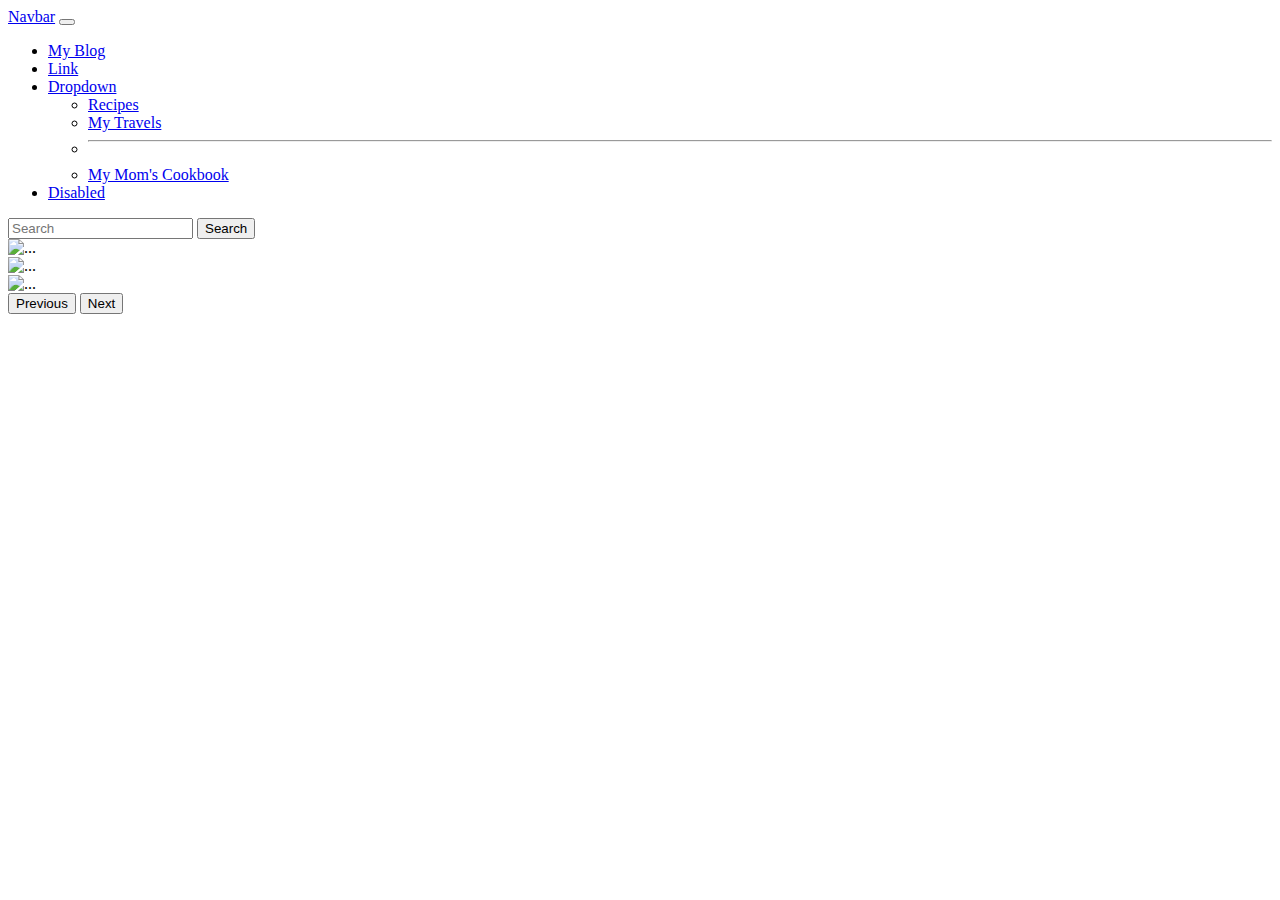
==== index.html @ 7b9274c8 "From Mike Anderson" ====
<!DOCTYPE html>
<html lang="en">
<head>
    <link href="https://cdn.jsdelivr.net/npm/bootstrap@5.0.2/dist/css/bootstrap.min.css" rel="stylesheet" integrity="sha384-EVSTQN3/azprG1Anm3QDgpJLIm9Nao0Yz1ztcQTwFspd3yD65VohhpuuCOmLASjC" crossorigin="anonymous">
    <title>Document</title>
</head>
<body>
    <nav class="navbar navbar-expand-lg navbar-light bg-light">
        <div class="container-fluid">
          <a class="navbar-brand" href="#">Navbar</a>
          <button class="navbar-toggler" type="button" data-bs-toggle="collapse" data-bs-target="#navbarSupportedContent" aria-controls="navbarSupportedContent" aria-expanded="false" aria-label="Toggle navigation">
            <span class="navbar-toggler-icon"></span>
          </button>
          <div class="collapse navbar-collapse" id="navbarSupportedContent">
            <ul class="navbar-nav me-auto mb-2 mb-lg-0">
              <li class="nav-item">
                <a class="nav-link active" aria-current="page" href="#">My Blog</a>
              </li>
              <li class="nav-item">
                <a class="nav-link" href="#">Link</a>
              </li>
              <li class="nav-item dropdown">
                <a class="nav-link dropdown-toggle" href="#" id="navbarDropdown" role="button" data-bs-toggle="dropdown" aria-expanded="false">
                  Dropdown
                </a>
                <ul class="dropdown-menu" aria-labelledby="navbarDropdown">
                  <li><a class="dropdown-item" href="#">Recipes</a></li>
                  <li><a class="dropdown-item" href="#">My Travels</a></li>
                  <li><hr class="dropdown-divider"></li>
                  <li><a class="dropdown-item" href="#">My Mom's Cookbook</a></li>
                </ul>
              </li>
              <li class="nav-item">
                <a class="nav-link disabled" href="#" tabindex="-1" aria-disabled="true">Disabled</a>
              </li>
            </ul>
            <form class="d-flex">
              <input class="form-control me-2" type="search" placeholder="Search" aria-label="Search">
              <button class="btn btn-outline-success" type="submit">Search</button>
            </form>
          </div>
        </div>
      </nav>

      <div id="carouselExampleControls" class="carousel slide" data-bs-ride="carousel">
        <div class="carousel-inner">
          <div class="carousel-item active">
            <img src="https://images.pexels.com/photos/326279/pexels-photo-326279.jpeg?cs=srgb&dl=pexels-pixabay-326279.jpg&fm=jpg" class="d-block w-100" alt="...">
          </div>
          <div class="carousel-item">
            <img src="https://images.pexels.com/photos/1095550/pexels-photo-1095550.jpeg?cs=srgb&dl=pexels-daria-shevtsova-1095550.jpg&fm=jpg" class="d-block w-100" alt="...">
          </div>
          <div class="carousel-item">
            <img src="https://images.pexels.com/photos/1279330/pexels-photo-1279330.jpeg?cs=srgb&dl=pexels-lisa-1279330.jpg&fm=jpg" class="d-block w-100" alt="...">
          </div>
        </div>
        <button class="carousel-control-prev" type="button" data-bs-target="#carouselExampleControls" data-bs-slide="prev">
          <span class="carousel-control-prev-icon" aria-hidden="true"></span>
          <span class="visually-hidden">Previous</span>
        </button>
        <button class="carousel-control-next" type="button" data-bs-target="#carouselExampleControls" data-bs-slide="next">
          <span class="carousel-control-next-icon" aria-hidden="true"></span>
          <span class="visually-hidden">Next</span>
        </button>
      </div>

    <script src="https://cdn.jsdelivr.net/npm/@popperjs/core@2.9.2/dist/umd/popper.min.js" integrity="sha384-IQsoLXl5PILFhosVNubq5LC7Qb9DXgDA9i+tQ8Zj3iwWAwPtgFTxbJ8NT4GN1R8p" crossorigin="anonymous"></script>
    <script src="https://cdn.jsdelivr.net/npm/bootstrap@5.0.2/dist/js/bootstrap.min.js" integrity="sha384-cVKIPhGWiC2Al4u+LWgxfKTRIcfu0JTxR+EQDz/bgldoEyl4H0zUF0QKbrJ0EcQF" crossorigin="anonymous"></script>
</body>
</html>
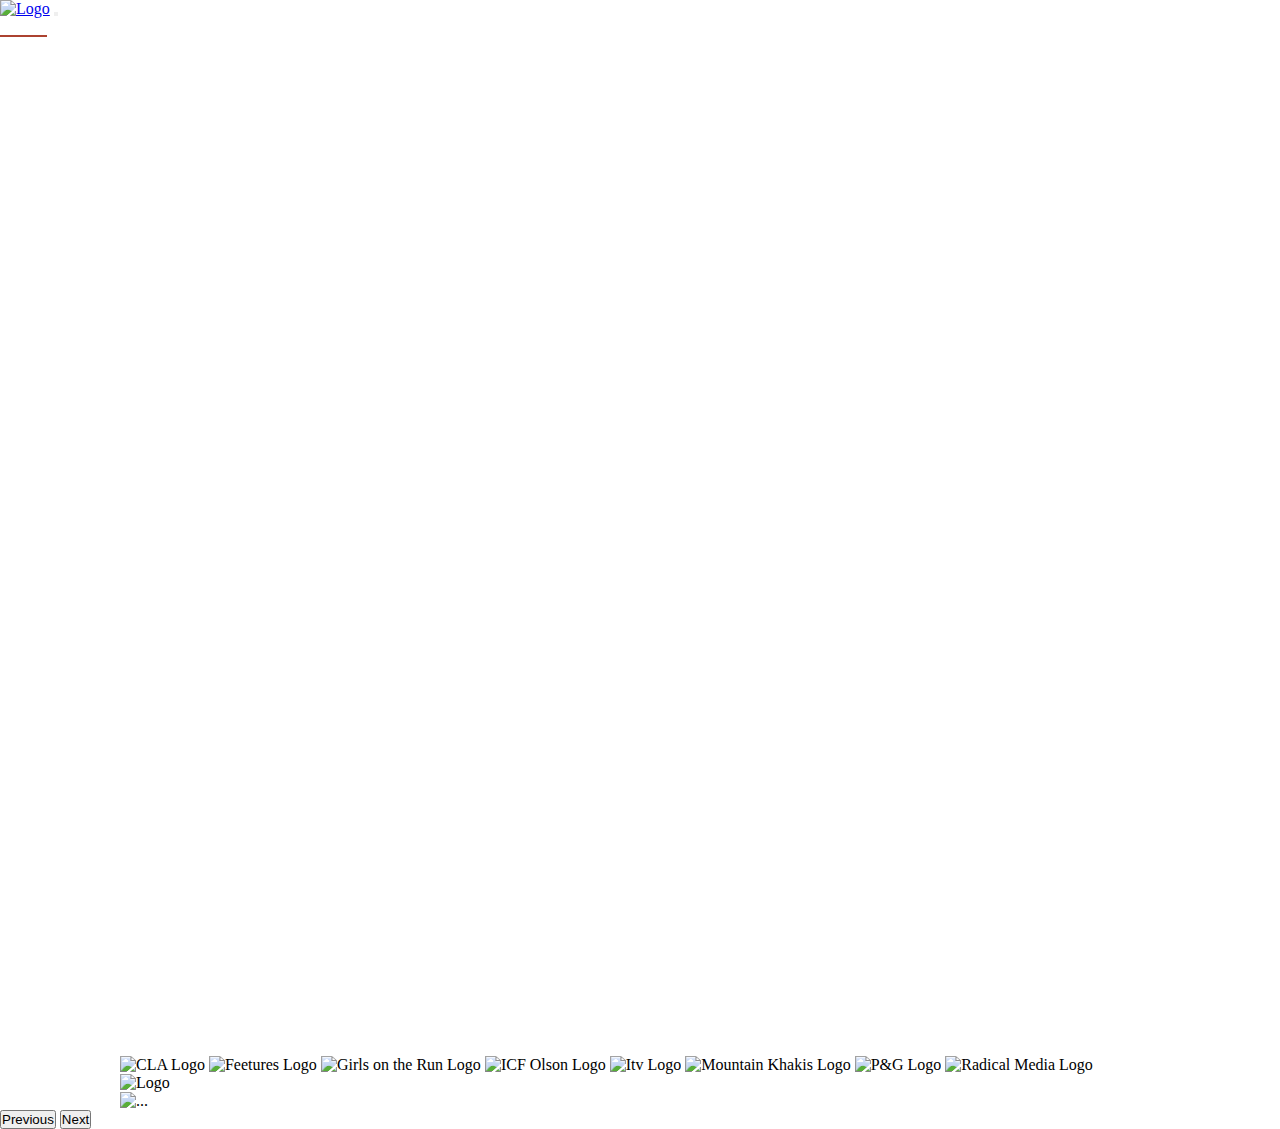
==== commit 11b5a44a: "First checkin with carousel" ====
--- a/index.html
+++ b/index.html
@@ -1,70 +1,104 @@
 <!DOCTYPE html>
 <html lang="en">
 <head>
-    <link href="https://cdn.jsdelivr.net/npm/bootstrap@5.0.2/dist/css/bootstrap.min.css" rel="stylesheet" integrity="sha384-EVSTQN3/azprG1Anm3QDgpJLIm9Nao0Yz1ztcQTwFspd3yD65VohhpuuCOmLASjC" crossorigin="anonymous">
+    <meta charset="UTF-8">
+    <meta http-equiv="X-UA-Compatible" content="IE=edge">
+    <meta name="viewport" content="width=device-width, initial-scale=1.0">
     <title>Document</title>
+    <link rel="stylesheet" href="style.css">
+    <link href="https://cdn.jsdelivr.net/npm/bootstrap@5.2.0/dist/css/bootstrap.min.css" rel="stylesheet" integrity="sha384-gH2yIJqKdNHPEq0n4Mqa/HGKIhSkIHeL5AyhkYV8i59U5AR6csBvApHHNl/vI1Bx" crossorigin="anonymous">
+    <link rel="preconnect" href="https://fonts.googleapis.com">
+    <link rel="preconnect" href="https://fonts.gstatic.com" crossorigin>
+    <link href="https://fonts.googleapis.com/css2?family=EB+Garamond&family=PT+Serif:wght@400;700&display=swap" rel="stylesheet">
 </head>
 <body>
-    <nav class="navbar navbar-expand-lg navbar-light bg-light">
-        <div class="container-fluid">
-          <a class="navbar-brand" href="#">Navbar</a>
-          <button class="navbar-toggler" type="button" data-bs-toggle="collapse" data-bs-target="#navbarSupportedContent" aria-controls="navbarSupportedContent" aria-expanded="false" aria-label="Toggle navigation">
-            <span class="navbar-toggler-icon"></span>
-          </button>
-          <div class="collapse navbar-collapse" id="navbarSupportedContent">
-            <ul class="navbar-nav me-auto mb-2 mb-lg-0">
-              <li class="nav-item">
-                <a class="nav-link active" aria-current="page" href="#">My Blog</a>
-              </li>
-              <li class="nav-item">
-                <a class="nav-link" href="#">Link</a>
-              </li>
-              <li class="nav-item dropdown">
-                <a class="nav-link dropdown-toggle" href="#" id="navbarDropdown" role="button" data-bs-toggle="dropdown" aria-expanded="false">
-                  Dropdown
-                </a>
-                <ul class="dropdown-menu" aria-labelledby="navbarDropdown">
-                  <li><a class="dropdown-item" href="#">Recipes</a></li>
-                  <li><a class="dropdown-item" href="#">My Travels</a></li>
-                  <li><hr class="dropdown-divider"></li>
-                  <li><a class="dropdown-item" href="#">My Mom's Cookbook</a></li>
+    <header>
+        <nav class="navbar navbar-expand-lg">
+            <div class="container-fluid container">
+              <a class="navbar-brand justify-content-start" href="#"><img src="https://sp-ao.shortpixel.ai/client/q_lossy,ret_img,w_300,h_100/https://tinyhorse.com/wp-content/uploads/2019/04/Tiny-Horse-logo-White-300x138.png" alt="Logo"></a>
+              <button class="navbar-toggler" type="button" data-bs-toggle="collapse" data-bs-target="#navbarNav" aria-controls="navbarNav" aria-expanded="false" aria-label="Toggle navigation">
+                <span class="navbar-toggler-icon"></span>
+              </button>
+              <div class="collapse navbar-collapse justify-content-end" id="navbarNav">
+                <ul class="navbar-nav">
+                  <li class="nav-item">
+                    <a class="nav-link active" aria-current="page" href="#">HOME</a>
+                  </li>
+                  <li class="nav-item">
+                    <a class="nav-link" href="#">WORK</a>
+                  </li>
+                  <li class="nav-item">
+                    <a class="nav-link" href="#">ABOUT</a>
+                  </li>
+                  <li class="nav-item">
+                    <a class="nav-link" href="#">CAREERS</a>
+                  </li>
+                  <li class="nav-item">
+                    <a class="nav-link" href="#">INTERNS</a>
+                  </li>
+                  <li class="nav-item">
+                    <a class="nav-link" href="#">CONTACT</a>
+                  </li>
                 </ul>
-              </li>
-              <li class="nav-item">
-                <a class="nav-link disabled" href="#" tabindex="-1" aria-disabled="true">Disabled</a>
-              </li>
-            </ul>
-            <form class="d-flex">
-              <input class="form-control me-2" type="search" placeholder="Search" aria-label="Search">
-              <button class="btn btn-outline-success" type="submit">Search</button>
-            </form>
+              </div>
+            </div>
+          </nav>
+    </header>
+    <main>
+        <section class="banner container-fluid">
+          <div class="container">
+            <div class="row">
           </div>
-        </div>
-      </nav>
+            <div class="p-5 col-sm-8">
+                <h1>Rooted in the intersection of brand and entertainment, we build audiences and move people by creating for what’s next.</h1>
+            </div>
+          </div>
+        </section>
 
-      <div id="carouselExampleControls" class="carousel slide" data-bs-ride="carousel">
-        <div class="carousel-inner">
-          <div class="carousel-item active">
-            <img src="https://images.pexels.com/photos/326279/pexels-photo-326279.jpeg?cs=srgb&dl=pexels-pixabay-326279.jpg&fm=jpg" class="d-block w-100" alt="...">
+        <section class="carousel-logos container-fluid">
+          <div class="container">
+            <div id="carouselExampleControls" class="carousel slide" data-bs-ride="carousel">
+              <div class="carousel-inner">
+                <div class="carousel-item active d-flex flex-row" data-bs-interval="1000000000">
+                  <img src="https://sp-ao.shortpixel.ai/client/to_avif,q_lossy,ret_img/https://tinyhorse.com/wp-content/uploads/2020/04/tiny-horse-cla.png" class="d-block" alt="CLA Logo">
+                  <img src="https://tinyhorse.com/wp-content/uploads/2020/04/tiny-horse-feetures.png" class="d-block" alt="Feetures Logo">
+                  <img src="https://tinyhorse.com/wp-content/uploads/2019/08/tiny-horse-GOTR-1.png" class="d-block" alt="Girls on the Run Logo">
+                  <img src="https://tinyhorse.com/wp-content/uploads/2019/05/tiny-horse-ICFOlson-v2.png" class="d-block" alt="ICF Olson Logo">
+                  <img src="https://tinyhorse.com/wp-content/uploads/2019/05/tiny-horse-ITV-v2.png" class="d-block" alt="Itv Logo">
+                  <img src="https://tinyhorse.com/wp-content/uploads/2019/04/tiny-horse-MountainKhakis.png" class="d-block" alt="Mountain Khakis Logo">
+                  <img src="https://tinyhorse.com/wp-content/uploads/2019/05/tiny-horse-ProcterGamble-v2.png" class="d-block" alt="P&G Logo">
+                  <img src="https://tinyhorse.com/wp-content/uploads/2019/04/tiny-horse-RadicalMedia.png" class="d-block" alt="Radical Media Logo">
+                </div>
+                <div class="carousel-item">
+                  <img src="https://tinyhorse.com/wp-content/uploads/2020/04/tiny-horse-feetures.png" class="d-block" alt="Logo">
+                </div>
+                <div class="carousel-item">
+                  <img src="..." class="d-block w-100" alt="...">
+                </div>
+              </div>
+              <button class="carousel-control-prev" type="button" data-bs-target="#carouselExampleControls" data-bs-slide="prev">
+                <span class="carousel-control-prev-icon" aria-hidden="true"></span>
+                <span class="visually-hidden">Previous</span>
+              </button>
+              <button class="carousel-control-next" type="button" data-bs-target="#carouselExampleControls" data-bs-slide="next">
+                <span class="carousel-control-next-icon" aria-hidden="true"></span>
+                <span class="visually-hidden">Next</span>
+              </button>
+            </div>
           </div>
-          <div class="carousel-item">
-            <img src="https://images.pexels.com/photos/1095550/pexels-photo-1095550.jpeg?cs=srgb&dl=pexels-daria-shevtsova-1095550.jpg&fm=jpg" class="d-block w-100" alt="...">
-          </div>
-          <div class="carousel-item">
-            <img src="https://images.pexels.com/photos/1279330/pexels-photo-1279330.jpeg?cs=srgb&dl=pexels-lisa-1279330.jpg&fm=jpg" class="d-block w-100" alt="...">
-          </div>
-        </div>
-        <button class="carousel-control-prev" type="button" data-bs-target="#carouselExampleControls" data-bs-slide="prev">
-          <span class="carousel-control-prev-icon" aria-hidden="true"></span>
-          <span class="visually-hidden">Previous</span>
-        </button>
-        <button class="carousel-control-next" type="button" data-bs-target="#carouselExampleControls" data-bs-slide="next">
-          <span class="carousel-control-next-icon" aria-hidden="true"></span>
-          <span class="visually-hidden">Next</span>
-        </button>
-      </div>
+        </section>
 
-    <script src="https://cdn.jsdelivr.net/npm/@popperjs/core@2.9.2/dist/umd/popper.min.js" integrity="sha384-IQsoLXl5PILFhosVNubq5LC7Qb9DXgDA9i+tQ8Zj3iwWAwPtgFTxbJ8NT4GN1R8p" crossorigin="anonymous"></script>
-    <script src="https://cdn.jsdelivr.net/npm/bootstrap@5.0.2/dist/js/bootstrap.min.js" integrity="sha384-cVKIPhGWiC2Al4u+LWgxfKTRIcfu0JTxR+EQDz/bgldoEyl4H0zUF0QKbrJ0EcQF" crossorigin="anonymous"></script>
-</body>
+    </main>
+
+
+
+    <script src="https://cdn.jsdelivr.net/npm/@popperjs/core@2.11.5/dist/umd/popper.min.js" integrity="sha384-Xe+8cL9oJa6tN/veChSP7q+mnSPaj5Bcu9mPX5F5xIGE0DVittaqT5lorf0EI7Vk" crossorigin="anonymous"></script>
+    <script src="https://cdn.jsdelivr.net/npm/bootstrap@5.2.0/dist/js/bootstrap.min.js" integrity="sha384-ODmDIVzN+pFdexxHEHFBQH3/9/vQ9uori45z4JjnFsRydbmQbmL5t1tQ0culUzyK" crossorigin="anonymous"></script>
+    <script>
+      var myCarousel = document.querySelector('#myCarousel')
+      var carousel = new bootstrap.Carousel(myCarousel, {
+        pause: true
+      })
+    </script>
+  </body>
 </html>--- a/style.css
+++ b/style.css
@@ -0,0 +1,74 @@
+* {
+    margin: 0;
+    padding: 0;
+}
+
+
+/* Start Navbar Banner */
+
+nav .navbar {
+    background: 0 0;
+    opacity: 0 !important;
+    display: fixed;
+    font-family: Helvetica, Arial, sans-serif;
+}
+
+.navbar-brand img {
+    height: 80px;
+    width: auto;
+}
+
+.navbar ul li a {
+    color: #ffffff;
+}
+
+.navbar ul li a.active,
+.navbar ul li a:hover {
+    border-bottom: 2px solid #ac4230;
+    color: #ffffff !important;
+}
+
+/* End Navbar Banner */
+
+
+
+/* Start Banner */
+
+.banner {
+    background-image: url(https://tinyhorse.com/wp-content/uploads/2019/04/tiny-horse-marketing-agency-header.jpg);
+    background-repeat: no-repeat;
+    background-size: cover;
+    background-position: center;
+    overflow: hidden;
+    min-height: 970px;
+    margin-top: -120px;
+    padding-top: 80px;
+    
+}
+
+main .banner h1 {
+    color: #ffffff;
+    font-family: 'EB Garamond', serif;
+    font-size: 60px;
+    line-height: 1.5 !important;
+    opacity: .85;
+    padding-top: 140px;
+}
+
+main .carousel-logos {
+    background-repeat: no-repeat;
+    background-image: url(https://sp-ao.shortpixel.ai/client/q_lossy,ret_img/https://tinyhorse.com/wp-content/uploads/2019/04/Tiny-Horse-Agency-Gradient.jpg);
+    background-attachment: scroll;
+    background-position: center center;
+}
+
+main .carousel-logos .carousel-inner {
+    padding-left: 120px;
+    padding-right: 120px;
+    align-items: center;
+}
+
+main .carousel-logos .carousel-inner img {
+    max-height: 150px;
+}
+
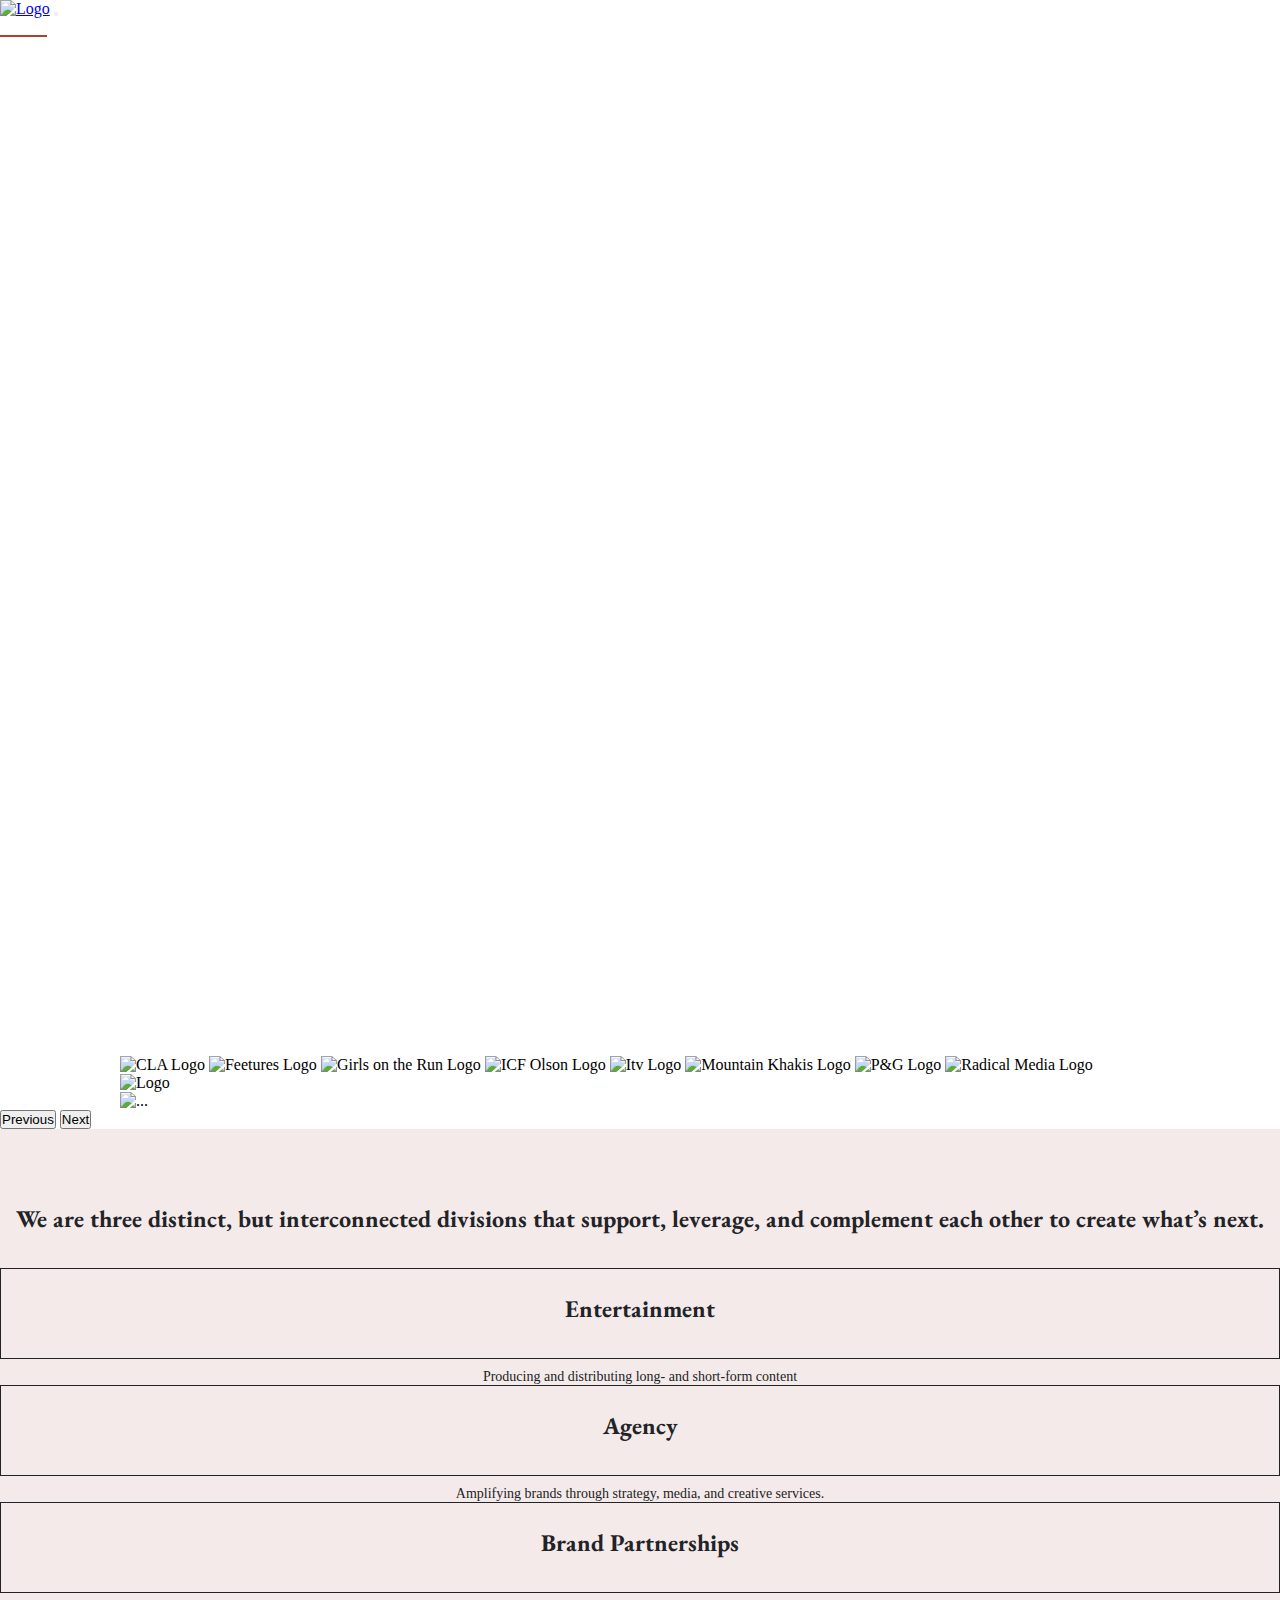
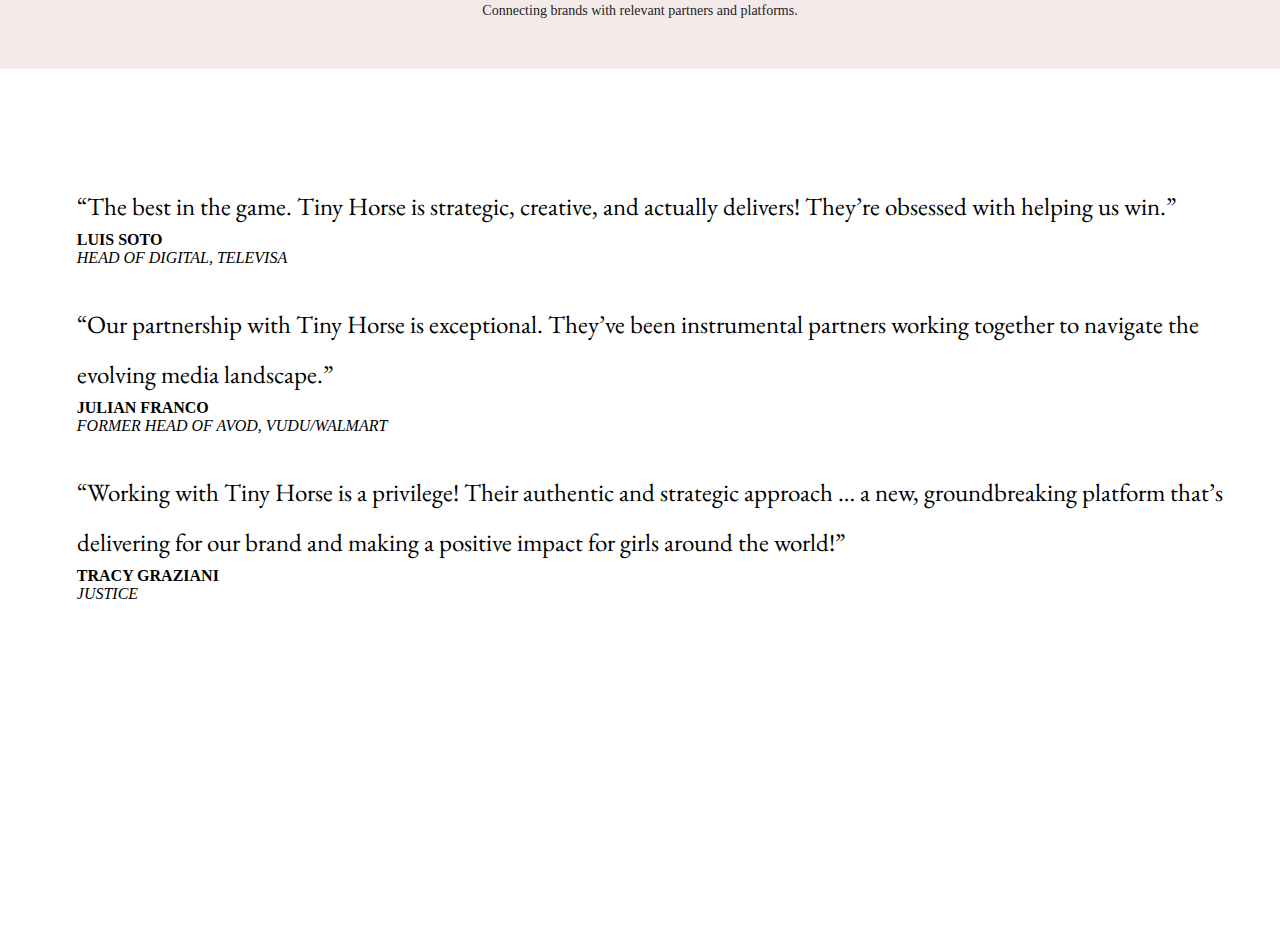
==== commit 92fedb18: "Everything besides footer" ====
--- a/index.html
+++ b/index.html
@@ -88,6 +88,87 @@
           </div>
         </section>
 
+
+        <section class="three-divisions container-fluid">
+          <div class="container">
+            <h2>We are three distinct, but interconnected divisions that support, leverage, and complement each other to create what’s next.</h2>
+            <div class="row">
+              <div class="col-sm-4">
+                <a href="https://tinyhorse.com/entertainment/" target="_blank">
+                  <div class="division-button">
+                    <h2>Entertainment</h2>
+                  </div>
+                </a>
+                <p>Producing and distributing long- and short-form content</p>
+              </div>
+  
+              <div class="col-sm-4">
+                <a href="https://tinyhorse.com/agency/" target="_blank">
+                  <div class="division-button">
+                    <h2>Agency</h2>
+                  </div>
+                </a>
+                <p>Amplifying brands through strategy, media, and creative services.</p>
+              </div>
+  
+              <div class="col-sm-4">
+                <a href="https://tinyhorse.com/brand-partnerships/" target="_blank">
+                  <div class="division-button">
+                    <h2>Brand Partnerships</h2>
+                  </div>
+                </a>
+                <p>Connecting brands with relevant partners and platforms.</p>
+              </div>
+            </div>
+          </div>
+        </section>
+
+        <section class="testimonials container">
+          <div class="row">
+            <div class="col-sm-4 quote-container">
+              <div class="quote">
+                <p><span>“The best in the game. Tiny Horse is strategic, creative, and actually delivers! They’re obsessed with helping us win.”</span></p>
+              </div>
+              <div class="source">
+                <p>
+                  <strong>LUIS SOTO</strong><br>
+                  <em>HEAD OF DIGITAL, TELEVISA</em>
+                </p>
+              </div>
+            </div>
+
+            <div class="col-sm-4 quote-container">
+              <div class="quote">
+                <p><span>“Our partnership with Tiny Horse is exceptional. They’ve been instrumental partners working together to navigate the evolving media landscape.”</span></p>
+              </div>
+              <div class="source">
+                <p>
+                  <strong>JULIAN FRANCO</strong><br>
+                  <em>FORMER HEAD OF AVOD, VUDU/WALMART</em>
+                </p>
+              </div>
+            </div>
+
+            <div class="col-sm-4 quote-container">
+              <div class="quote">
+                <p><span>“Working with Tiny Horse is a privilege! Their authentic and strategic approach … a new, groundbreaking platform that’s delivering for our brand and making a positive impact for girls around the world!”</span></p>
+              </div>
+              <div class="source">
+                <p>
+                  <strong>TRACY GRAZIANI</strong><br>
+                  <em>JUSTICE</em>
+                </p>
+              </div>
+            </div>
+        </section>
+
+        <section class="contact-us">
+          <div class="container">
+            <h4>CONTACT</h4>
+          <p>Let’s create together. <a href="https://tinyhorse.com/contact/" target="_blank">Contact us.</a></p>
+          </div>
+        </section>
+
     </main>
 
 
--- a/style.css
+++ b/style.css
@@ -72,3 +72,90 @@
     max-height: 150px;
 }
 
+/* Start 3 divisions */
+
+.three-divisions {
+    padding: 50px 0;
+    color: #212326;
+    text-align: center;
+    background-color: #f4eae9;
+}
+
+.three-divisions h2 {
+    padding: 24px 0;
+    margin: 0 0 10px;
+}
+
+.three-divisions h2 {
+    font-family: 'EB Garamond', serif;
+}
+
+.three-divisions .division-button {
+    color: #212326;
+    border: 1px solid #212326;
+    margin: 0 0 10px;
+}
+
+.three-divisions a {
+    text-decoration: none;
+}
+
+.three-divisions p {
+    font-size: 14px;
+}
+
+/* End 3 divisions */
+
+/* Start Testimonials */
+
+.testimonials {
+    padding: 6em 0;
+}
+
+.testimonials p span {
+    font-family: 'EB Garamond', serif;
+    line-height: 2;
+    font-size: 25px;
+    margin-bottom: 1em;
+}
+
+.testimonials .quote-container {
+    display: flex;
+    flex-direction: column;
+    justify-content: space-between;
+    padding: 1em 0;
+    padding-left: 6%;
+}
+
+/* End Testimonials */
+
+/*  Start Contact Us */
+
+.contact-us {
+    background-repeat: no-repeat;
+    background-image: url(https://sp-ao.shortpixel.ai/client/q_lossy,ret_img/https://tinyhorse.com/wp-content/uploads/2019/04/Tiny-Horse-Marketing-Agency-Contact.jpg);
+    background-attachment: scroll;
+    background-position: center center;
+}
+
+.contact-us .container {
+    padding: 50px 0;
+    color: #ffffff;
+}
+
+.contact-us .container h4 {
+    font-size: 14px;
+}
+
+.contact-us .container p {
+    margin: .85em 0;
+    font-family: 'EB Garamond', serif;
+    font-size: 40px;
+}
+
+.contact-us .container p a {
+    color: #ffffff;
+    text-decoration: none !important;
+}
+
+/*  End Contact Us */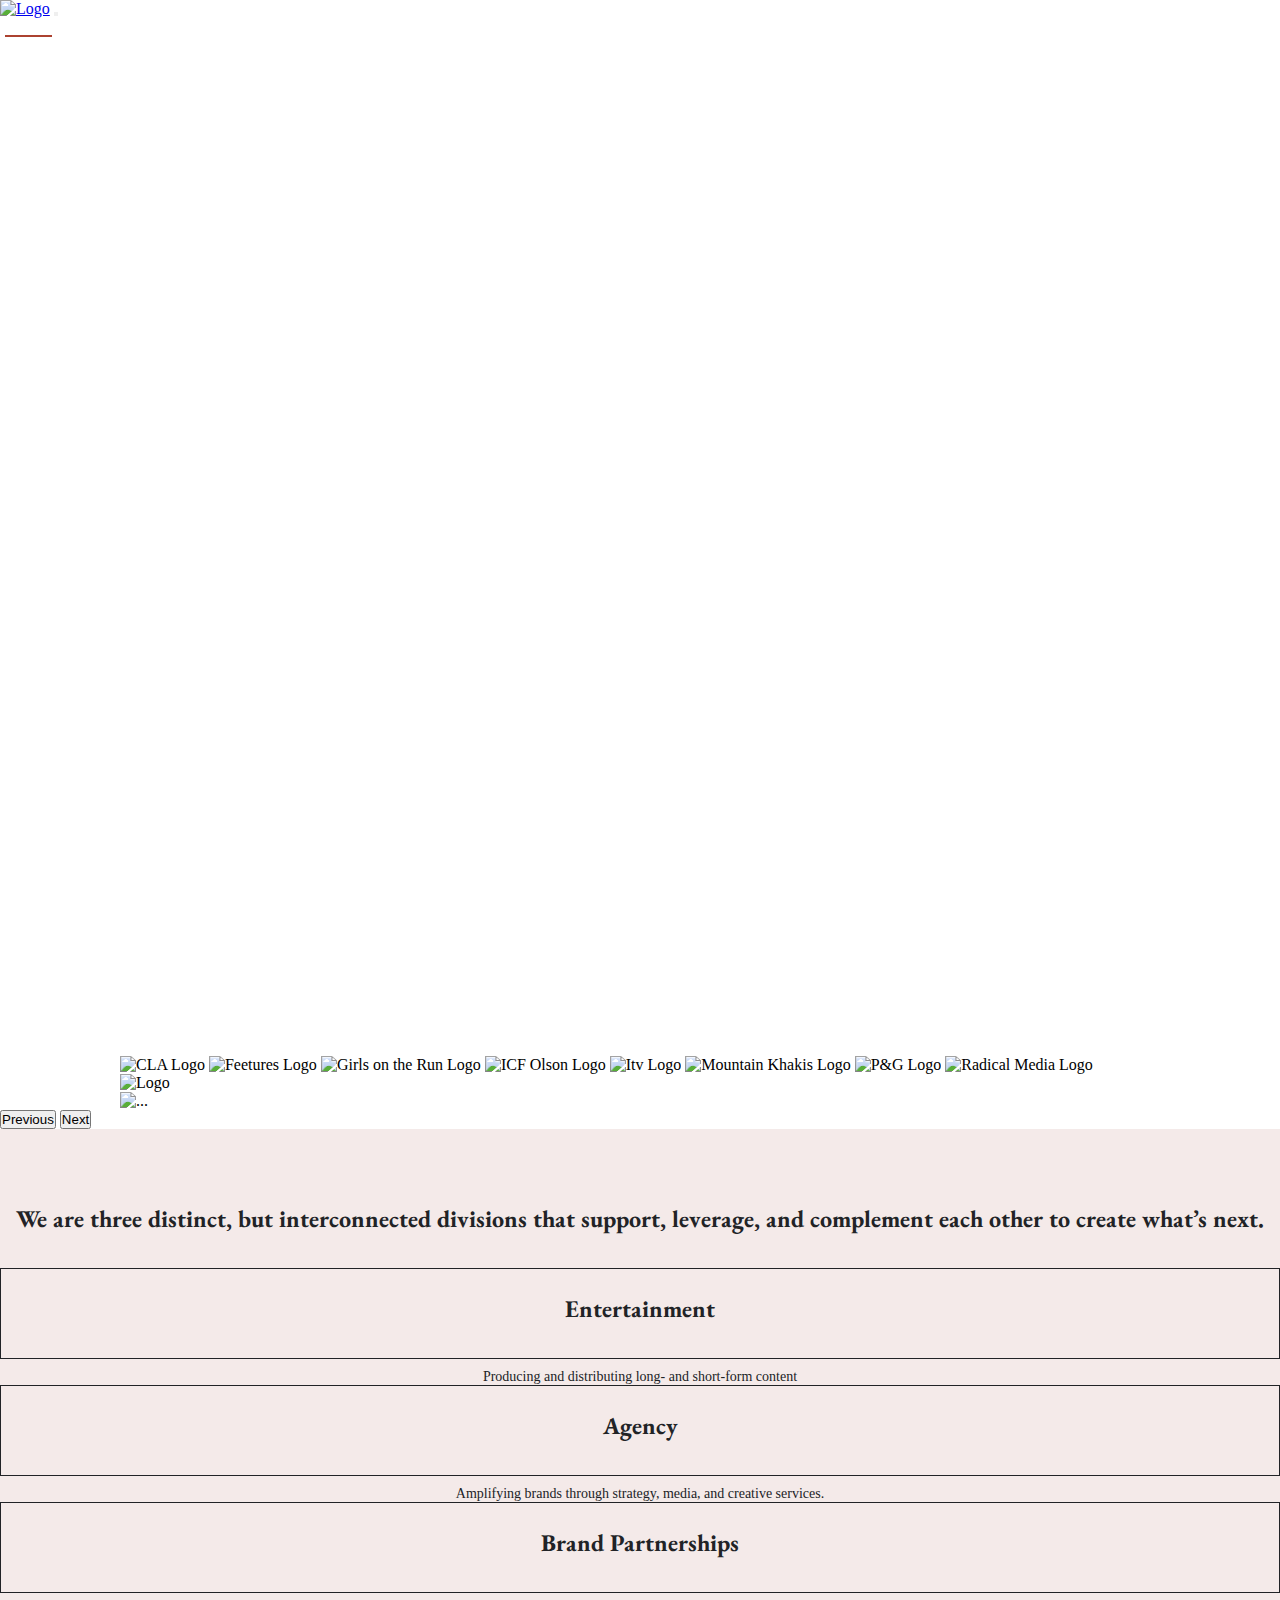
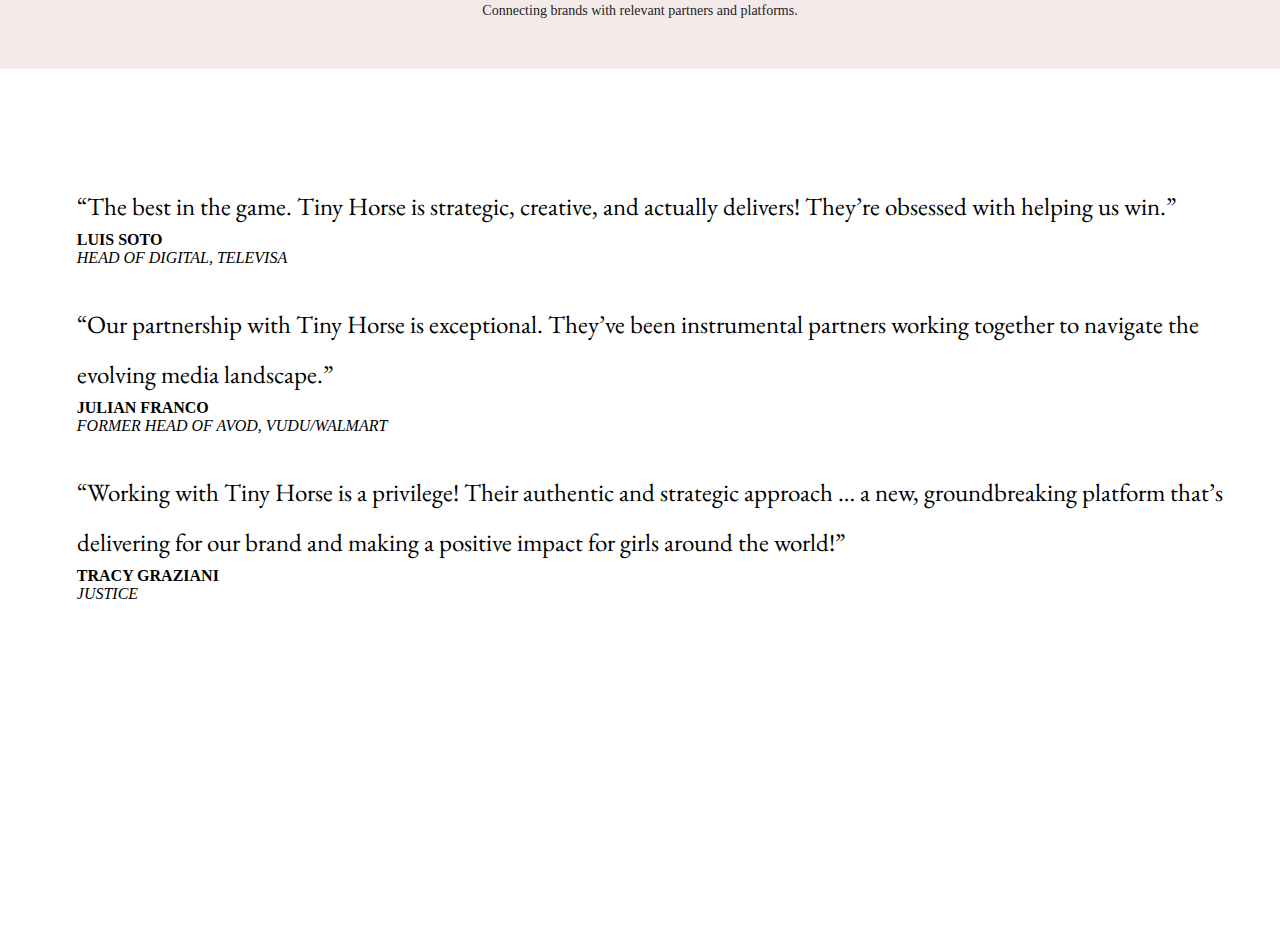
==== commit 584539a3: "Add files via upload" ====
--- a/index.html
+++ b/index.html
@@ -1,185 +1,215 @@
-<!DOCTYPE html>
-<html lang="en">
-<head>
-    <meta charset="UTF-8">
-    <meta http-equiv="X-UA-Compatible" content="IE=edge">
-    <meta name="viewport" content="width=device-width, initial-scale=1.0">
-    <title>Document</title>
-    <link rel="stylesheet" href="style.css">
-    <link href="https://cdn.jsdelivr.net/npm/bootstrap@5.2.0/dist/css/bootstrap.min.css" rel="stylesheet" integrity="sha384-gH2yIJqKdNHPEq0n4Mqa/HGKIhSkIHeL5AyhkYV8i59U5AR6csBvApHHNl/vI1Bx" crossorigin="anonymous">
-    <link rel="preconnect" href="https://fonts.googleapis.com">
-    <link rel="preconnect" href="https://fonts.gstatic.com" crossorigin>
-    <link href="https://fonts.googleapis.com/css2?family=EB+Garamond&family=PT+Serif:wght@400;700&display=swap" rel="stylesheet">
-</head>
-<body>
-    <header>
-        <nav class="navbar navbar-expand-lg">
-            <div class="container-fluid container">
-              <a class="navbar-brand justify-content-start" href="#"><img src="https://sp-ao.shortpixel.ai/client/q_lossy,ret_img,w_300,h_100/https://tinyhorse.com/wp-content/uploads/2019/04/Tiny-Horse-logo-White-300x138.png" alt="Logo"></a>
-              <button class="navbar-toggler" type="button" data-bs-toggle="collapse" data-bs-target="#navbarNav" aria-controls="navbarNav" aria-expanded="false" aria-label="Toggle navigation">
-                <span class="navbar-toggler-icon"></span>
-              </button>
-              <div class="collapse navbar-collapse justify-content-end" id="navbarNav">
-                <ul class="navbar-nav">
-                  <li class="nav-item">
-                    <a class="nav-link active" aria-current="page" href="#">HOME</a>
-                  </li>
-                  <li class="nav-item">
-                    <a class="nav-link" href="#">WORK</a>
-                  </li>
-                  <li class="nav-item">
-                    <a class="nav-link" href="#">ABOUT</a>
-                  </li>
-                  <li class="nav-item">
-                    <a class="nav-link" href="#">CAREERS</a>
-                  </li>
-                  <li class="nav-item">
-                    <a class="nav-link" href="#">INTERNS</a>
-                  </li>
-                  <li class="nav-item">
-                    <a class="nav-link" href="#">CONTACT</a>
-                  </li>
-                </ul>
-              </div>
-            </div>
-          </nav>
-    </header>
-    <main>
-        <section class="banner container-fluid">
-          <div class="container">
-            <div class="row">
-          </div>
-            <div class="p-5 col-sm-8">
-                <h1>Rooted in the intersection of brand and entertainment, we build audiences and move people by creating for what’s next.</h1>
-            </div>
-          </div>
-        </section>
-
-        <section class="carousel-logos container-fluid">
-          <div class="container">
-            <div id="carouselExampleControls" class="carousel slide" data-bs-ride="carousel">
-              <div class="carousel-inner">
-                <div class="carousel-item active d-flex flex-row" data-bs-interval="1000000000">
-                  <img src="https://sp-ao.shortpixel.ai/client/to_avif,q_lossy,ret_img/https://tinyhorse.com/wp-content/uploads/2020/04/tiny-horse-cla.png" class="d-block" alt="CLA Logo">
-                  <img src="https://tinyhorse.com/wp-content/uploads/2020/04/tiny-horse-feetures.png" class="d-block" alt="Feetures Logo">
-                  <img src="https://tinyhorse.com/wp-content/uploads/2019/08/tiny-horse-GOTR-1.png" class="d-block" alt="Girls on the Run Logo">
-                  <img src="https://tinyhorse.com/wp-content/uploads/2019/05/tiny-horse-ICFOlson-v2.png" class="d-block" alt="ICF Olson Logo">
-                  <img src="https://tinyhorse.com/wp-content/uploads/2019/05/tiny-horse-ITV-v2.png" class="d-block" alt="Itv Logo">
-                  <img src="https://tinyhorse.com/wp-content/uploads/2019/04/tiny-horse-MountainKhakis.png" class="d-block" alt="Mountain Khakis Logo">
-                  <img src="https://tinyhorse.com/wp-content/uploads/2019/05/tiny-horse-ProcterGamble-v2.png" class="d-block" alt="P&G Logo">
-                  <img src="https://tinyhorse.com/wp-content/uploads/2019/04/tiny-horse-RadicalMedia.png" class="d-block" alt="Radical Media Logo">
-                </div>
-                <div class="carousel-item">
-                  <img src="https://tinyhorse.com/wp-content/uploads/2020/04/tiny-horse-feetures.png" class="d-block" alt="Logo">
-                </div>
-                <div class="carousel-item">
-                  <img src="..." class="d-block w-100" alt="...">
-                </div>
-              </div>
-              <button class="carousel-control-prev" type="button" data-bs-target="#carouselExampleControls" data-bs-slide="prev">
-                <span class="carousel-control-prev-icon" aria-hidden="true"></span>
-                <span class="visually-hidden">Previous</span>
-              </button>
-              <button class="carousel-control-next" type="button" data-bs-target="#carouselExampleControls" data-bs-slide="next">
-                <span class="carousel-control-next-icon" aria-hidden="true"></span>
-                <span class="visually-hidden">Next</span>
-              </button>
-            </div>
-          </div>
-        </section>
-
-
-        <section class="three-divisions container-fluid">
-          <div class="container">
-            <h2>We are three distinct, but interconnected divisions that support, leverage, and complement each other to create what’s next.</h2>
-            <div class="row">
-              <div class="col-sm-4">
-                <a href="https://tinyhorse.com/entertainment/" target="_blank">
-                  <div class="division-button">
-                    <h2>Entertainment</h2>
-                  </div>
-                </a>
-                <p>Producing and distributing long- and short-form content</p>
-              </div>
-  
-              <div class="col-sm-4">
-                <a href="https://tinyhorse.com/agency/" target="_blank">
-                  <div class="division-button">
-                    <h2>Agency</h2>
-                  </div>
-                </a>
-                <p>Amplifying brands through strategy, media, and creative services.</p>
-              </div>
-  
-              <div class="col-sm-4">
-                <a href="https://tinyhorse.com/brand-partnerships/" target="_blank">
-                  <div class="division-button">
-                    <h2>Brand Partnerships</h2>
-                  </div>
-                </a>
-                <p>Connecting brands with relevant partners and platforms.</p>
-              </div>
-            </div>
-          </div>
-        </section>
-
-        <section class="testimonials container">
-          <div class="row">
-            <div class="col-sm-4 quote-container">
-              <div class="quote">
-                <p><span>“The best in the game. Tiny Horse is strategic, creative, and actually delivers! They’re obsessed with helping us win.”</span></p>
-              </div>
-              <div class="source">
-                <p>
-                  <strong>LUIS SOTO</strong><br>
-                  <em>HEAD OF DIGITAL, TELEVISA</em>
-                </p>
-              </div>
-            </div>
-
-            <div class="col-sm-4 quote-container">
-              <div class="quote">
-                <p><span>“Our partnership with Tiny Horse is exceptional. They’ve been instrumental partners working together to navigate the evolving media landscape.”</span></p>
-              </div>
-              <div class="source">
-                <p>
-                  <strong>JULIAN FRANCO</strong><br>
-                  <em>FORMER HEAD OF AVOD, VUDU/WALMART</em>
-                </p>
-              </div>
-            </div>
-
-            <div class="col-sm-4 quote-container">
-              <div class="quote">
-                <p><span>“Working with Tiny Horse is a privilege! Their authentic and strategic approach … a new, groundbreaking platform that’s delivering for our brand and making a positive impact for girls around the world!”</span></p>
-              </div>
-              <div class="source">
-                <p>
-                  <strong>TRACY GRAZIANI</strong><br>
-                  <em>JUSTICE</em>
-                </p>
-              </div>
-            </div>
-        </section>
-
-        <section class="contact-us">
-          <div class="container">
-            <h4>CONTACT</h4>
-          <p>Let’s create together. <a href="https://tinyhorse.com/contact/" target="_blank">Contact us.</a></p>
-          </div>
-        </section>
-
-    </main>
-
-
-
-    <script src="https://cdn.jsdelivr.net/npm/@popperjs/core@2.11.5/dist/umd/popper.min.js" integrity="sha384-Xe+8cL9oJa6tN/veChSP7q+mnSPaj5Bcu9mPX5F5xIGE0DVittaqT5lorf0EI7Vk" crossorigin="anonymous"></script>
-    <script src="https://cdn.jsdelivr.net/npm/bootstrap@5.2.0/dist/js/bootstrap.min.js" integrity="sha384-ODmDIVzN+pFdexxHEHFBQH3/9/vQ9uori45z4JjnFsRydbmQbmL5t1tQ0culUzyK" crossorigin="anonymous"></script>
-    <script>
-      var myCarousel = document.querySelector('#myCarousel')
-      var carousel = new bootstrap.Carousel(myCarousel, {
-        pause: true
-      })
-    </script>
-  </body>
+<!DOCTYPE html>
+<html lang="en">
+
+<head>
+  <meta charset="UTF-8">
+  <meta http-equiv="X-UA-Compatible" content="IE=edge">
+  <meta name="viewport" content="width=device-width, initial-scale=1.0">
+  <title>Home | Entertainment, Brand &amp; Agency Services | Tiny Horse</title>
+  <link rel="stylesheet" href="style.css">
+  <link href="https://cdn.jsdelivr.net/npm/bootstrap@5.2.0/dist/css/bootstrap.min.css" rel="stylesheet"
+    integrity="sha384-gH2yIJqKdNHPEq0n4Mqa/HGKIhSkIHeL5AyhkYV8i59U5AR6csBvApHHNl/vI1Bx" crossorigin="anonymous">
+  <link rel="preconnect" href="https://fonts.googleapis.com">
+  <link rel="preconnect" href="https://fonts.gstatic.com" crossorigin>
+  <link href="https://fonts.googleapis.com/css2?family=EB+Garamond&family=PT+Serif:wght@400;700&display=swap"
+    rel="stylesheet">
+</head>
+
+<body>
+  <header>
+    <nav class="navbar navbar-expand-lg navbar-dark">
+      <div class="container-fluid container">
+        <a class="navbar-brand justify-content-start" href="#"><img
+            src="https://sp-ao.shortpixel.ai/client/q_lossy,ret_img,w_300,h_100/https://tinyhorse.com/wp-content/uploads/2019/04/Tiny-Horse-logo-White-300x138.png"
+            alt="Logo"></a>
+        <button class="navbar-toggler" type="button" data-bs-toggle="collapse" data-bs-target="#navbarNav"
+          aria-controls="navbarNav" aria-expanded="false" aria-label="Toggle navigation">
+          <span class="navbar-toggler-icon"></span>
+        </button>
+        <div class="collapse navbar-collapse justify-content-end" id="navbarNav">
+          <ul class="navbar-nav">
+            <li class="nav-item">
+              <a class="nav-link active" aria-current="page" href="index.html">HOME</a>
+            </li>
+            <li class="nav-item">
+              <a class="nav-link" href="#">WORK</a>
+            </li>
+            <li class="nav-item">
+              <a class="nav-link" href="about.html">ABOUT</a>
+            </li>
+            <li class="nav-item">
+              <a class="nav-link" href="#">CAREERS</a>
+            </li>
+            <li class="nav-item">
+              <a class="nav-link" href="#">INTERNS</a>
+            </li>
+            <li class="nav-item">
+              <a class="nav-link" href="#">CONTACT</a>
+            </li>
+          </ul>
+        </div>
+      </div>
+    </nav>
+  </header>
+  <main>
+    <section class="banner container-fluid">
+      <div class="container">
+        <div class="row">
+        </div>
+        <div class="p-5 col-sm-8">
+          <h1>Rooted in the intersection of brand and entertainment, we build audiences and move people by creating for
+            what’s next.</h1>
+        </div>
+      </div>
+    </section>
+
+    <section class="carousel-logos container-fluid">
+      <div class="container">
+        <div id="carouselExampleControls" class="carousel slide" data-bs-ride="carousel">
+          <div class="carousel-inner">
+            <div class="carousel-item active d-flex flex-row" data-bs-interval="1000000000">
+              <img
+                src="https://sp-ao.shortpixel.ai/client/to_avif,q_lossy,ret_img/https://tinyhorse.com/wp-content/uploads/2020/04/tiny-horse-cla.png"
+                class="d-block" alt="CLA Logo">
+              <img src="https://tinyhorse.com/wp-content/uploads/2020/04/tiny-horse-feetures.png" class="d-block"
+                alt="Feetures Logo">
+              <img src="https://tinyhorse.com/wp-content/uploads/2019/08/tiny-horse-GOTR-1.png" class="d-block"
+                alt="Girls on the Run Logo">
+              <img src="https://tinyhorse.com/wp-content/uploads/2019/05/tiny-horse-ICFOlson-v2.png" class="d-block"
+                alt="ICF Olson Logo">
+              <img src="https://tinyhorse.com/wp-content/uploads/2019/05/tiny-horse-ITV-v2.png" class="d-block"
+                alt="Itv Logo">
+              <img src="https://tinyhorse.com/wp-content/uploads/2019/04/tiny-horse-MountainKhakis.png" class="d-block"
+                alt="Mountain Khakis Logo">
+              <img src="https://tinyhorse.com/wp-content/uploads/2019/05/tiny-horse-ProcterGamble-v2.png"
+                class="d-block" alt="P&G Logo">
+              <img src="https://tinyhorse.com/wp-content/uploads/2019/04/tiny-horse-RadicalMedia.png" class="d-block"
+                alt="Radical Media Logo">
+            </div>
+            <div class="carousel-item">
+              <img src="https://tinyhorse.com/wp-content/uploads/2020/04/tiny-horse-feetures.png" class="d-block"
+                alt="Logo">
+            </div>
+            <div class="carousel-item">
+              <img src="..." class="d-block w-100" alt="...">
+            </div>
+          </div>
+          <button class="carousel-control-prev" type="button" data-bs-target="#carouselExampleControls"
+            data-bs-slide="prev">
+            <span class="carousel-control-prev-icon" aria-hidden="true"></span>
+            <span class="visually-hidden">Previous</span>
+          </button>
+          <button class="carousel-control-next" type="button" data-bs-target="#carouselExampleControls"
+            data-bs-slide="next">
+            <span class="carousel-control-next-icon" aria-hidden="true"></span>
+            <span class="visually-hidden">Next</span>
+          </button>
+        </div>
+      </div>
+    </section>
+
+
+    <section class="three-divisions container-fluid">
+      <div class="container">
+        <h2>We are three distinct, but interconnected divisions that support, leverage, and complement each other to
+          create what’s next.</h2>
+        <div class="row">
+          <div class="col-sm-4">
+            <a href="https://tinyhorse.com/entertainment/" target="_blank">
+              <div class="division-button">
+                <h2>Entertainment</h2>
+              </div>
+            </a>
+            <p>Producing and distributing long- and short-form content</p>
+          </div>
+
+          <div class="col-sm-4">
+            <a href="https://tinyhorse.com/agency/" target="_blank">
+              <div class="division-button">
+                <h2>Agency</h2>
+              </div>
+            </a>
+            <p>Amplifying brands through strategy, media, and creative services.</p>
+          </div>
+
+          <div class="col-sm-4">
+            <a href="https://tinyhorse.com/brand-partnerships/" target="_blank">
+              <div class="division-button">
+                <h2>Brand Partnerships</h2>
+              </div>
+            </a>
+            <p>Connecting brands with relevant partners and platforms.</p>
+          </div>
+        </div>
+      </div>
+    </section>
+
+    <section class="testimonials container">
+      <div class="row">
+        <div class="col-sm-4 quote-container">
+          <div class="quote">
+            <p><span>“The best in the game. Tiny Horse is strategic, creative, and actually delivers! They’re obsessed
+                with helping us win.”</span></p>
+          </div>
+          <div class="source">
+            <p>
+              <strong>LUIS SOTO</strong><br>
+              <em>HEAD OF DIGITAL, TELEVISA</em>
+            </p>
+          </div>
+        </div>
+
+        <div class="col-sm-4 quote-container">
+          <div class="quote">
+            <p><span>“Our partnership with Tiny Horse is exceptional. They’ve been instrumental partners working
+                together to navigate the evolving media landscape.”</span></p>
+          </div>
+          <div class="source">
+            <p>
+              <strong>JULIAN FRANCO</strong><br>
+              <em>FORMER HEAD OF AVOD, VUDU/WALMART</em>
+            </p>
+          </div>
+        </div>
+
+        <div class="col-sm-4 quote-container">
+          <div class="quote">
+            <p><span>“Working with Tiny Horse is a privilege! Their authentic and strategic approach … a new,
+                groundbreaking platform that’s delivering for our brand and making a positive impact for girls around
+                the world!”</span></p>
+          </div>
+          <div class="source">
+            <p>
+              <strong>TRACY GRAZIANI</strong><br>
+              <em>JUSTICE</em>
+            </p>
+          </div>
+        </div>
+    </section>
+
+    <section class="contact-us">
+      <div class="container">
+        <h4>CONTACT</h4>
+        <p>Let’s create together. <a href="https://tinyhorse.com/contact/" target="_blank">Contact us.</a></p>
+      </div>
+    </section>
+
+  </main>
+
+
+
+  <script src="https://cdn.jsdelivr.net/npm/@popperjs/core@2.11.5/dist/umd/popper.min.js"
+    integrity="sha384-Xe+8cL9oJa6tN/veChSP7q+mnSPaj5Bcu9mPX5F5xIGE0DVittaqT5lorf0EI7Vk"
+    crossorigin="anonymous"></script>
+  <script src="https://cdn.jsdelivr.net/npm/bootstrap@5.2.0/dist/js/bootstrap.min.js"
+    integrity="sha384-ODmDIVzN+pFdexxHEHFBQH3/9/vQ9uori45z4JjnFsRydbmQbmL5t1tQ0culUzyK"
+    crossorigin="anonymous"></script>
+  <script>
+    var myCarousel = document.querySelector('#myCarousel')
+    var carousel = new bootstrap.Carousel(myCarousel, {
+      pause: true
+    })
+  </script>
+</body>
+
 </html>--- a/style.css
+++ b/style.css
@@ -1,161 +1,294 @@
-* {
-    margin: 0;
-    padding: 0;
-}
-
-
-/* Start Navbar Banner */
-
-nav .navbar {
-    background: 0 0;
-    opacity: 0 !important;
-    display: fixed;
-    font-family: Helvetica, Arial, sans-serif;
-}
-
-.navbar-brand img {
-    height: 80px;
-    width: auto;
-}
-
-.navbar ul li a {
-    color: #ffffff;
-}
-
-.navbar ul li a.active,
-.navbar ul li a:hover {
-    border-bottom: 2px solid #ac4230;
-    color: #ffffff !important;
-}
-
-/* End Navbar Banner */
-
-
-
-/* Start Banner */
-
-.banner {
-    background-image: url(https://tinyhorse.com/wp-content/uploads/2019/04/tiny-horse-marketing-agency-header.jpg);
-    background-repeat: no-repeat;
-    background-size: cover;
-    background-position: center;
-    overflow: hidden;
-    min-height: 970px;
-    margin-top: -120px;
-    padding-top: 80px;
-    
-}
-
-main .banner h1 {
-    color: #ffffff;
-    font-family: 'EB Garamond', serif;
-    font-size: 60px;
-    line-height: 1.5 !important;
-    opacity: .85;
-    padding-top: 140px;
-}
-
-main .carousel-logos {
-    background-repeat: no-repeat;
-    background-image: url(https://sp-ao.shortpixel.ai/client/q_lossy,ret_img/https://tinyhorse.com/wp-content/uploads/2019/04/Tiny-Horse-Agency-Gradient.jpg);
-    background-attachment: scroll;
-    background-position: center center;
-}
-
-main .carousel-logos .carousel-inner {
-    padding-left: 120px;
-    padding-right: 120px;
-    align-items: center;
-}
-
-main .carousel-logos .carousel-inner img {
-    max-height: 150px;
-}
-
-/* Start 3 divisions */
-
-.three-divisions {
-    padding: 50px 0;
-    color: #212326;
-    text-align: center;
-    background-color: #f4eae9;
-}
-
-.three-divisions h2 {
-    padding: 24px 0;
-    margin: 0 0 10px;
-}
-
-.three-divisions h2 {
-    font-family: 'EB Garamond', serif;
-}
-
-.three-divisions .division-button {
-    color: #212326;
-    border: 1px solid #212326;
-    margin: 0 0 10px;
-}
-
-.three-divisions a {
-    text-decoration: none;
-}
-
-.three-divisions p {
-    font-size: 14px;
-}
-
-/* End 3 divisions */
-
-/* Start Testimonials */
-
-.testimonials {
-    padding: 6em 0;
-}
-
-.testimonials p span {
-    font-family: 'EB Garamond', serif;
-    line-height: 2;
-    font-size: 25px;
-    margin-bottom: 1em;
-}
-
-.testimonials .quote-container {
-    display: flex;
-    flex-direction: column;
-    justify-content: space-between;
-    padding: 1em 0;
-    padding-left: 6%;
-}
-
-/* End Testimonials */
-
-/*  Start Contact Us */
-
-.contact-us {
-    background-repeat: no-repeat;
-    background-image: url(https://sp-ao.shortpixel.ai/client/q_lossy,ret_img/https://tinyhorse.com/wp-content/uploads/2019/04/Tiny-Horse-Marketing-Agency-Contact.jpg);
-    background-attachment: scroll;
-    background-position: center center;
-}
-
-.contact-us .container {
-    padding: 50px 0;
-    color: #ffffff;
-}
-
-.contact-us .container h4 {
-    font-size: 14px;
-}
-
-.contact-us .container p {
-    margin: .85em 0;
-    font-family: 'EB Garamond', serif;
-    font-size: 40px;
-}
-
-.contact-us .container p a {
-    color: #ffffff;
-    text-decoration: none !important;
-}
-
-/*  End Contact Us */+* {
+    margin: 0;
+    padding: 0;
+}
+
+
+/* Start Navbar Banner */
+
+nav .navbar {
+    background: 0 0;
+    opacity: 0 !important;
+    display: fixed;
+    font-family: Helvetica, Arial, sans-serif;
+}
+
+.navbar-brand img {
+    height: 80px;
+    width: auto;
+}
+
+.navbar ul li {
+    margin: 0 5px 0 5px;
+}
+
+.navbar ul li a {
+    color: #ffffff;
+}
+
+.navbar ul li a.active,
+.navbar ul li a:hover {
+    border-bottom: 2px solid #ac4230;
+    color: #ffffff !important;
+}
+
+/* End Navbar Banner */
+
+
+
+/* Start Banner */
+
+.banner {
+    background-image: url(https://tinyhorse.com/wp-content/uploads/2019/04/tiny-horse-marketing-agency-header.jpg);
+    background-repeat: no-repeat;
+    background-size: cover;
+    background-position: center;
+    overflow: hidden;
+    min-height: 970px;
+    margin-top: -120px;
+    padding-top: 80px;
+
+}
+
+main .banner h1 {
+    color: #ffffff;
+    font-family: 'EB Garamond', serif;
+    font-size: 60px;
+    line-height: 1.5 !important;
+    opacity: .85;
+    padding-top: 140px;
+}
+
+main .carousel-logos {
+    background-repeat: no-repeat;
+    background-image: url(https://sp-ao.shortpixel.ai/client/q_lossy,ret_img/https://tinyhorse.com/wp-content/uploads/2019/04/Tiny-Horse-Agency-Gradient.jpg);
+    background-attachment: scroll;
+    background-position: center center;
+    background-size: cover;
+}
+
+main .carousel-logos .carousel-inner {
+    padding-left: 120px;
+    padding-right: 120px;
+    align-items: center;
+}
+
+main .carousel-logos .carousel-inner img {
+    max-height: 150px;
+}
+
+/* Start 3 divisions */
+
+.three-divisions {
+    padding: 50px 0;
+    color: #212326;
+    text-align: center;
+    background-color: #f4eae9;
+}
+
+.three-divisions h2 {
+    padding: 24px 0;
+    margin: 0 0 10px;
+}
+
+.three-divisions h2 {
+    font-family: 'EB Garamond', serif;
+}
+
+.three-divisions .division-button {
+    color: #212326;
+    border: 1px solid #212326;
+    margin: 0 0 10px;
+}
+
+.three-divisions a {
+    text-decoration: none;
+}
+
+.three-divisions p {
+    font-size: 14px;
+}
+
+/* End 3 divisions */
+
+/* Start Testimonials */
+
+.testimonials {
+    padding: 6em 0;
+}
+
+.testimonials p span {
+    font-family: 'EB Garamond', serif;
+    line-height: 2;
+    font-size: 25px;
+    margin-bottom: 1em;
+}
+
+.testimonials .quote-container {
+    display: flex;
+    flex-direction: column;
+    justify-content: space-between;
+    padding: 1em 0;
+    padding-left: 6%;
+}
+
+/* End Testimonials */
+
+/*  Start Contact Us */
+
+.contact-us {
+    background-repeat: no-repeat;
+    background-image: url(https://sp-ao.shortpixel.ai/client/q_lossy,ret_img/https://tinyhorse.com/wp-content/uploads/2019/04/Tiny-Horse-Marketing-Agency-Contact.jpg);
+    background-attachment: scroll;
+    background-position: center center;
+    background-size: cover;
+}
+
+.contact-us .container {
+    padding: 50px 0;
+    color: #ffffff;
+}
+
+.contact-us .container h4 {
+    font-size: 14px;
+}
+
+.contact-us .container p {
+    margin: .85em 0;
+    font-family: 'EB Garamond', serif;
+    font-size: 40px;
+}
+
+.contact-us .container p a {
+    color: #ffffff;
+    text-decoration: none !important;
+}
+
+/*  End Contact Us */
+
+@media (max-width: 545px) {
+    .banner {
+        min-height: 680px;
+        margin-top: -200px;
+        padding-top: 80px;
+    }
+
+    main .banner h1 {
+        font-size: 30px;
+    }
+
+    nav.navbar {
+        background-color: #212326;
+        color: #ffffff;
+    }
+
+    nav.navbar .navbar-toggler.collapsed {
+        color: #ffffff;
+    }
+
+    .navbar ul {
+        padding-left: 20px;
+        padding-right: 20px;
+    }
+
+    .contact-us .container {
+        padding-left: 20px;
+        padding-right: 20px;
+    }
+}
+
+.aboutbanner {
+    background-image: url(https://tinyhorse.com/wp-content/uploads/2019/04/tiny-horse-marketing-strategies.jpg);
+    background-repeat: no-repeat;
+    background-size: cover;
+    background-position: bottom;
+    overflow: hidden;
+    margin-top: -120px;
+    padding-top: 80px;
+    height: 1280px;
+}
+
+.aboutbanner h1 {
+    color: #ffffff;
+    font-family: 'EB Garamond', serif;
+    font-size: 85px;
+    line-height: 1.5 !important;
+    opacity: .85;
+    padding-top: 140px;
+    margin-left: -60px;
+}
+
+.aboutsection {
+    height: 55px;
+    opacity: .95;
+    background: #9F6D70;
+    background: linear-gradient(to right, #547D93, #9F6D70, #E05B48);
+}
+
+.aboutus {
+    background-color: #F4EAE9;
+}
+
+.aboutus .container {
+    padding: 60px 5px 60px 5px;
+}
+
+.aboutus .text {
+    padding: 20px 0 0 0;
+}
+
+.aboutus h3 {
+    font-size: 15px;
+    font-family: Helvetica, Arial, sans-serif;
+}
+
+.aboutus p {
+    font-size: 27px;
+    font-family: 'Ibarra Real Nova', serif;
+}
+
+.four-divisions {
+    margin: 60px 40px 60px 40px;
+}
+
+.four-divisions .container {
+    border-bottom: 4px solid transparent;
+}
+
+.four-divisions h1 {
+    font-family: 'Ibarra Real Nova', serif;
+    font-size: 30px;
+    font-weight: bold;
+}
+
+.four-divisions .container h2 {
+    font-family: 'Ibarra Real Nova', serif;
+    margin: 0 0 50px 0; 
+    font-weight: bold;
+}
+
+.four-divisions .container p {
+    font-size: 15px;
+    padding-right: 30px;
+    font-weight: normal;
+}
+
+.four-divisions .container .founder h1 {
+    padding-bottom: 30px;
+}
+
+.four-divisions .container a {
+    text-decoration: underline;
+    color: black;
+    font-size: 14px;
+    font-weight: bold;
+}
+
+.four-divisions .container a:hover {
+    color: black;
+}
+
+.four-divisions .container img {
+    border-radius: 50%;
+    padding-bottom: 40px;
+}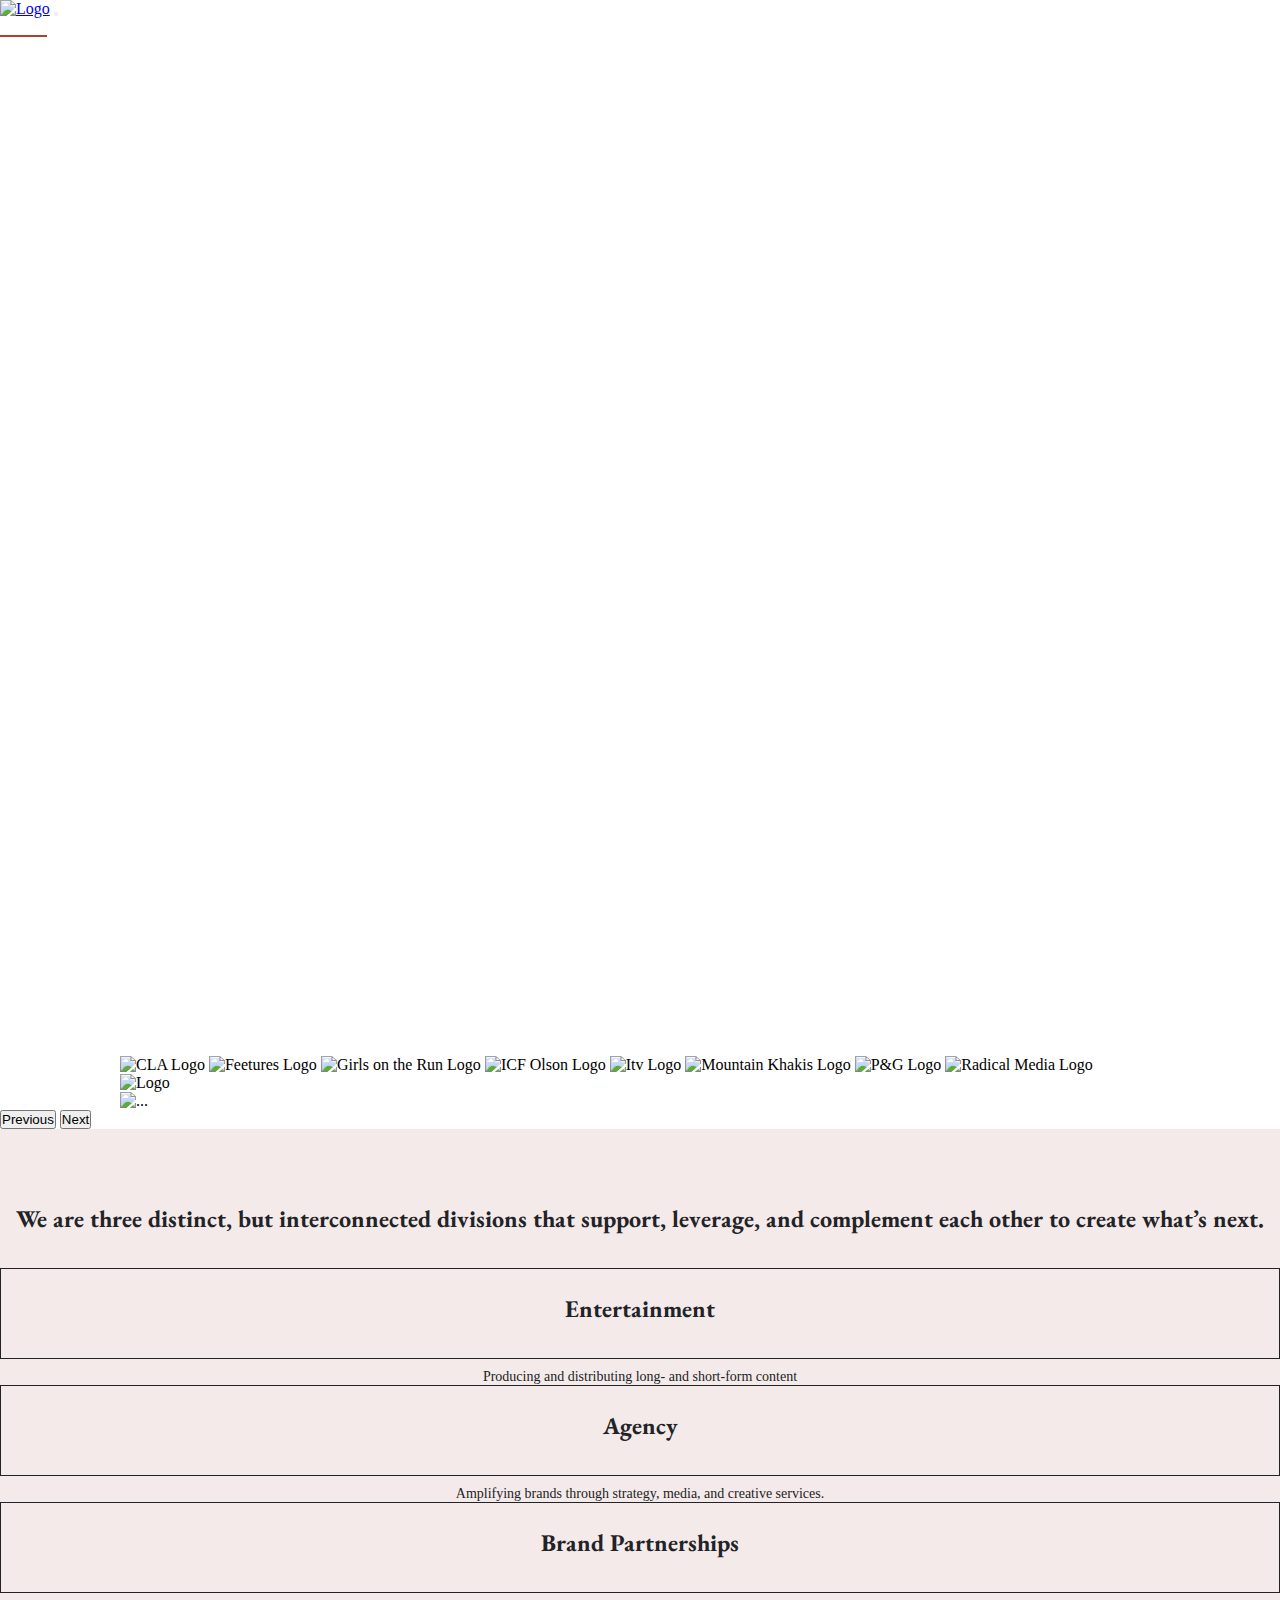
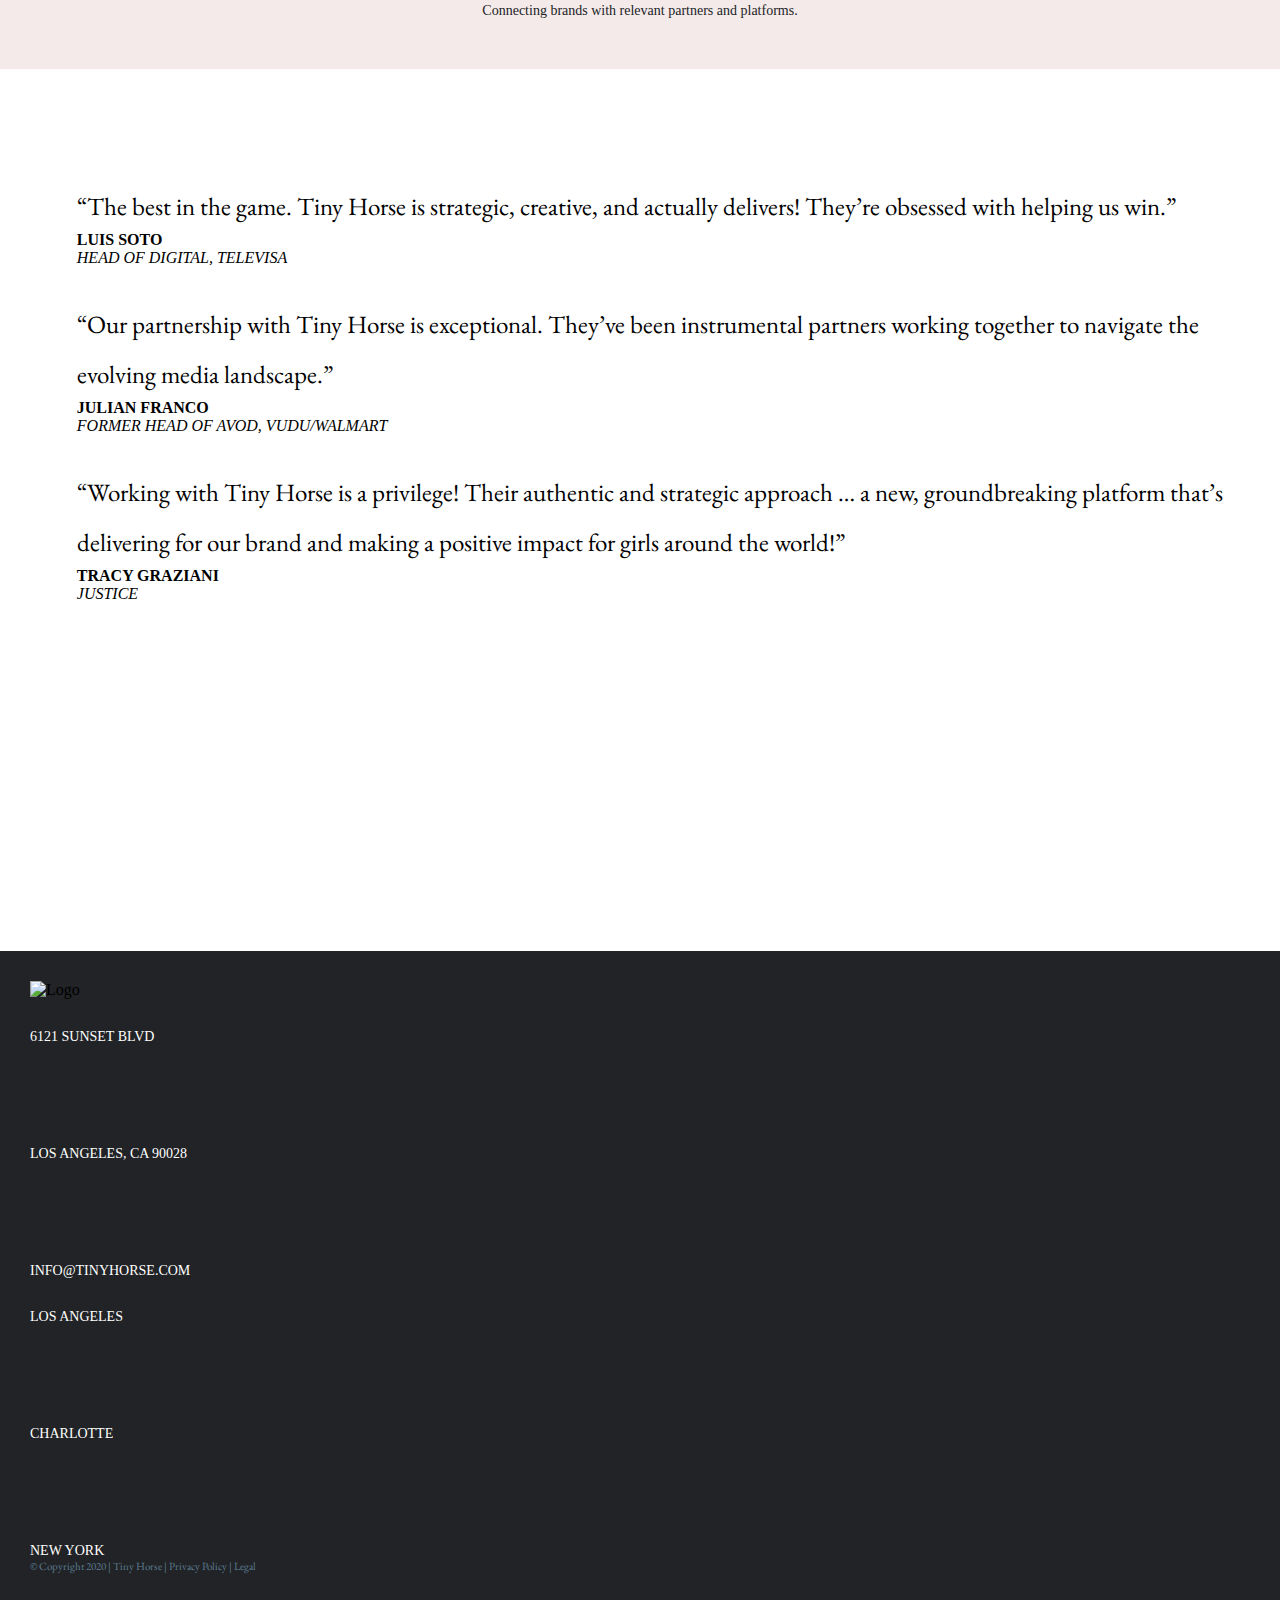
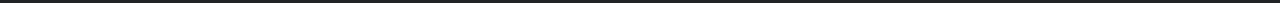
==== commit 4cf9a4ee: "Final commit ...maybe..." ====
--- a/index.html
+++ b/index.html
@@ -1,215 +1,241 @@
-<!DOCTYPE html>
-<html lang="en">
-
-<head>
-  <meta charset="UTF-8">
-  <meta http-equiv="X-UA-Compatible" content="IE=edge">
-  <meta name="viewport" content="width=device-width, initial-scale=1.0">
-  <title>Home | Entertainment, Brand &amp; Agency Services | Tiny Horse</title>
-  <link rel="stylesheet" href="style.css">
-  <link href="https://cdn.jsdelivr.net/npm/bootstrap@5.2.0/dist/css/bootstrap.min.css" rel="stylesheet"
-    integrity="sha384-gH2yIJqKdNHPEq0n4Mqa/HGKIhSkIHeL5AyhkYV8i59U5AR6csBvApHHNl/vI1Bx" crossorigin="anonymous">
-  <link rel="preconnect" href="https://fonts.googleapis.com">
-  <link rel="preconnect" href="https://fonts.gstatic.com" crossorigin>
-  <link href="https://fonts.googleapis.com/css2?family=EB+Garamond&family=PT+Serif:wght@400;700&display=swap"
-    rel="stylesheet">
-</head>
-
-<body>
-  <header>
-    <nav class="navbar navbar-expand-lg navbar-dark">
-      <div class="container-fluid container">
-        <a class="navbar-brand justify-content-start" href="#"><img
-            src="https://sp-ao.shortpixel.ai/client/q_lossy,ret_img,w_300,h_100/https://tinyhorse.com/wp-content/uploads/2019/04/Tiny-Horse-logo-White-300x138.png"
-            alt="Logo"></a>
-        <button class="navbar-toggler" type="button" data-bs-toggle="collapse" data-bs-target="#navbarNav"
-          aria-controls="navbarNav" aria-expanded="false" aria-label="Toggle navigation">
-          <span class="navbar-toggler-icon"></span>
-        </button>
-        <div class="collapse navbar-collapse justify-content-end" id="navbarNav">
-          <ul class="navbar-nav">
-            <li class="nav-item">
-              <a class="nav-link active" aria-current="page" href="index.html">HOME</a>
-            </li>
-            <li class="nav-item">
-              <a class="nav-link" href="#">WORK</a>
-            </li>
-            <li class="nav-item">
-              <a class="nav-link" href="about.html">ABOUT</a>
-            </li>
-            <li class="nav-item">
-              <a class="nav-link" href="#">CAREERS</a>
-            </li>
-            <li class="nav-item">
-              <a class="nav-link" href="#">INTERNS</a>
-            </li>
-            <li class="nav-item">
-              <a class="nav-link" href="#">CONTACT</a>
-            </li>
-          </ul>
-        </div>
-      </div>
-    </nav>
-  </header>
-  <main>
-    <section class="banner container-fluid">
-      <div class="container">
-        <div class="row">
-        </div>
-        <div class="p-5 col-sm-8">
-          <h1>Rooted in the intersection of brand and entertainment, we build audiences and move people by creating for
-            what’s next.</h1>
-        </div>
-      </div>
-    </section>
-
-    <section class="carousel-logos container-fluid">
-      <div class="container">
-        <div id="carouselExampleControls" class="carousel slide" data-bs-ride="carousel">
-          <div class="carousel-inner">
-            <div class="carousel-item active d-flex flex-row" data-bs-interval="1000000000">
-              <img
-                src="https://sp-ao.shortpixel.ai/client/to_avif,q_lossy,ret_img/https://tinyhorse.com/wp-content/uploads/2020/04/tiny-horse-cla.png"
-                class="d-block" alt="CLA Logo">
-              <img src="https://tinyhorse.com/wp-content/uploads/2020/04/tiny-horse-feetures.png" class="d-block"
-                alt="Feetures Logo">
-              <img src="https://tinyhorse.com/wp-content/uploads/2019/08/tiny-horse-GOTR-1.png" class="d-block"
-                alt="Girls on the Run Logo">
-              <img src="https://tinyhorse.com/wp-content/uploads/2019/05/tiny-horse-ICFOlson-v2.png" class="d-block"
-                alt="ICF Olson Logo">
-              <img src="https://tinyhorse.com/wp-content/uploads/2019/05/tiny-horse-ITV-v2.png" class="d-block"
-                alt="Itv Logo">
-              <img src="https://tinyhorse.com/wp-content/uploads/2019/04/tiny-horse-MountainKhakis.png" class="d-block"
-                alt="Mountain Khakis Logo">
-              <img src="https://tinyhorse.com/wp-content/uploads/2019/05/tiny-horse-ProcterGamble-v2.png"
-                class="d-block" alt="P&G Logo">
-              <img src="https://tinyhorse.com/wp-content/uploads/2019/04/tiny-horse-RadicalMedia.png" class="d-block"
-                alt="Radical Media Logo">
-            </div>
-            <div class="carousel-item">
-              <img src="https://tinyhorse.com/wp-content/uploads/2020/04/tiny-horse-feetures.png" class="d-block"
-                alt="Logo">
-            </div>
-            <div class="carousel-item">
-              <img src="..." class="d-block w-100" alt="...">
-            </div>
-          </div>
-          <button class="carousel-control-prev" type="button" data-bs-target="#carouselExampleControls"
-            data-bs-slide="prev">
-            <span class="carousel-control-prev-icon" aria-hidden="true"></span>
-            <span class="visually-hidden">Previous</span>
-          </button>
-          <button class="carousel-control-next" type="button" data-bs-target="#carouselExampleControls"
-            data-bs-slide="next">
-            <span class="carousel-control-next-icon" aria-hidden="true"></span>
-            <span class="visually-hidden">Next</span>
-          </button>
-        </div>
-      </div>
-    </section>
-
-
-    <section class="three-divisions container-fluid">
-      <div class="container">
-        <h2>We are three distinct, but interconnected divisions that support, leverage, and complement each other to
-          create what’s next.</h2>
-        <div class="row">
-          <div class="col-sm-4">
-            <a href="https://tinyhorse.com/entertainment/" target="_blank">
-              <div class="division-button">
-                <h2>Entertainment</h2>
-              </div>
-            </a>
-            <p>Producing and distributing long- and short-form content</p>
-          </div>
-
-          <div class="col-sm-4">
-            <a href="https://tinyhorse.com/agency/" target="_blank">
-              <div class="division-button">
-                <h2>Agency</h2>
-              </div>
-            </a>
-            <p>Amplifying brands through strategy, media, and creative services.</p>
-          </div>
-
-          <div class="col-sm-4">
-            <a href="https://tinyhorse.com/brand-partnerships/" target="_blank">
-              <div class="division-button">
-                <h2>Brand Partnerships</h2>
-              </div>
-            </a>
-            <p>Connecting brands with relevant partners and platforms.</p>
-          </div>
-        </div>
-      </div>
-    </section>
-
-    <section class="testimonials container">
-      <div class="row">
-        <div class="col-sm-4 quote-container">
-          <div class="quote">
-            <p><span>“The best in the game. Tiny Horse is strategic, creative, and actually delivers! They’re obsessed
-                with helping us win.”</span></p>
-          </div>
-          <div class="source">
-            <p>
-              <strong>LUIS SOTO</strong><br>
-              <em>HEAD OF DIGITAL, TELEVISA</em>
-            </p>
-          </div>
-        </div>
-
-        <div class="col-sm-4 quote-container">
-          <div class="quote">
-            <p><span>“Our partnership with Tiny Horse is exceptional. They’ve been instrumental partners working
-                together to navigate the evolving media landscape.”</span></p>
-          </div>
-          <div class="source">
-            <p>
-              <strong>JULIAN FRANCO</strong><br>
-              <em>FORMER HEAD OF AVOD, VUDU/WALMART</em>
-            </p>
-          </div>
-        </div>
-
-        <div class="col-sm-4 quote-container">
-          <div class="quote">
-            <p><span>“Working with Tiny Horse is a privilege! Their authentic and strategic approach … a new,
-                groundbreaking platform that’s delivering for our brand and making a positive impact for girls around
-                the world!”</span></p>
-          </div>
-          <div class="source">
-            <p>
-              <strong>TRACY GRAZIANI</strong><br>
-              <em>JUSTICE</em>
-            </p>
-          </div>
-        </div>
-    </section>
-
-    <section class="contact-us">
-      <div class="container">
-        <h4>CONTACT</h4>
-        <p>Let’s create together. <a href="https://tinyhorse.com/contact/" target="_blank">Contact us.</a></p>
-      </div>
-    </section>
-
-  </main>
-
-
-
-  <script src="https://cdn.jsdelivr.net/npm/@popperjs/core@2.11.5/dist/umd/popper.min.js"
-    integrity="sha384-Xe+8cL9oJa6tN/veChSP7q+mnSPaj5Bcu9mPX5F5xIGE0DVittaqT5lorf0EI7Vk"
-    crossorigin="anonymous"></script>
-  <script src="https://cdn.jsdelivr.net/npm/bootstrap@5.2.0/dist/js/bootstrap.min.js"
-    integrity="sha384-ODmDIVzN+pFdexxHEHFBQH3/9/vQ9uori45z4JjnFsRydbmQbmL5t1tQ0culUzyK"
-    crossorigin="anonymous"></script>
-  <script>
-    var myCarousel = document.querySelector('#myCarousel')
-    var carousel = new bootstrap.Carousel(myCarousel, {
-      pause: true
-    })
-  </script>
-</body>
-
+<!DOCTYPE html>
+<html lang="en">
+
+<head>
+  <meta charset="UTF-8">
+  <meta http-equiv="X-UA-Compatible" content="IE=edge">
+  <meta name="viewport" content="width=device-width, initial-scale=1.0">
+  <title>Home | Entertainment, Brand &amp; Agency Services | Tiny Horse</title>
+  <link rel="stylesheet" href="style.css">
+  <link href="https://cdn.jsdelivr.net/npm/bootstrap@5.2.0/dist/css/bootstrap.min.css" rel="stylesheet"
+    integrity="sha384-gH2yIJqKdNHPEq0n4Mqa/HGKIhSkIHeL5AyhkYV8i59U5AR6csBvApHHNl/vI1Bx" crossorigin="anonymous">
+  <link rel="preconnect" href="https://fonts.googleapis.com">
+  <link rel="preconnect" href="https://fonts.gstatic.com" crossorigin>
+  <link href="https://fonts.googleapis.com/css2?family=EB+Garamond&family=PT+Serif:wght@400;700&display=swap"
+    rel="stylesheet">
+</head>
+
+<body>
+  <header>
+    <nav class="navbar navbar-expand-lg navbar-dark">
+      <div class="container-fluid container">
+        <a class="navbar-brand justify-content-start" href="#"><img
+            src="https://sp-ao.shortpixel.ai/client/q_lossy,ret_img,w_300,h_100/https://tinyhorse.com/wp-content/uploads/2019/04/Tiny-Horse-logo-White-300x138.png"
+            alt="Logo"></a>
+        <button class="navbar-toggler" type="button" data-bs-toggle="collapse" data-bs-target="#navbarNav"
+          aria-controls="navbarNav" aria-expanded="false" aria-label="Toggle navigation">
+          <span class="navbar-toggler-icon"></span>
+        </button>
+        <div class="collapse navbar-collapse justify-content-end" id="navbarNav">
+          <ul class="navbar-nav">
+            <li class="nav-item">
+              <a class="nav-link active" aria-current="page" href="index.html">HOME</a>
+            </li>
+            <li class="nav-item">
+              <a class="nav-link" href="#">WORK</a>
+            </li>
+            <li class="nav-item">
+              <a class="nav-link" href="about.html">ABOUT</a>
+            </li>
+            <li class="nav-item">
+              <a class="nav-link" href="#">CAREERS</a>
+            </li>
+            <li class="nav-item">
+              <a class="nav-link" href="#">INTERNS</a>
+            </li>
+            <li class="nav-item">
+              <a class="nav-link" href="#">CONTACT</a>
+            </li>
+          </ul>
+        </div>
+      </div>
+    </nav>
+  </header>
+  <main>
+    <section class="banner container-fluid">
+      <div class="container">
+        <div class="row">
+        </div>
+        <div class="p-5 col-sm-8">
+          <h1>Rooted in the intersection of brand and entertainment, we build audiences and move people by creating for
+            what’s next.</h1>
+        </div>
+      </div>
+    </section>
+
+    <section class="carousel-logos container-fluid">
+      <div class="container">
+        <div id="carouselExampleControls" class="carousel slide" data-bs-ride="carousel">
+          <div class="carousel-inner">
+            <div class="carousel-item active d-flex flex-row" data-bs-interval="1000000000">
+              <img
+                src="https://sp-ao.shortpixel.ai/client/to_avif,q_lossy,ret_img/https://tinyhorse.com/wp-content/uploads/2020/04/tiny-horse-cla.png"
+                class="d-block" alt="CLA Logo">
+              <img src="https://tinyhorse.com/wp-content/uploads/2020/04/tiny-horse-feetures.png" class="d-block"
+                alt="Feetures Logo">
+              <img src="https://tinyhorse.com/wp-content/uploads/2019/08/tiny-horse-GOTR-1.png" class="d-block"
+                alt="Girls on the Run Logo">
+              <img src="https://tinyhorse.com/wp-content/uploads/2019/05/tiny-horse-ICFOlson-v2.png" class="d-block"
+                alt="ICF Olson Logo">
+              <img src="https://tinyhorse.com/wp-content/uploads/2019/05/tiny-horse-ITV-v2.png" class="d-block"
+                alt="Itv Logo">
+              <img src="https://tinyhorse.com/wp-content/uploads/2019/04/tiny-horse-MountainKhakis.png" class="d-block"
+                alt="Mountain Khakis Logo">
+              <img src="https://tinyhorse.com/wp-content/uploads/2019/05/tiny-horse-ProcterGamble-v2.png"
+                class="d-block" alt="P&G Logo">
+              <img src="https://tinyhorse.com/wp-content/uploads/2019/04/tiny-horse-RadicalMedia.png" class="d-block"
+                alt="Radical Media Logo">
+            </div>
+            <div class="carousel-item">
+              <img src="https://tinyhorse.com/wp-content/uploads/2020/04/tiny-horse-feetures.png" class="d-block"
+                alt="Logo">
+            </div>
+            <div class="carousel-item">
+              <img src="..." class="d-block w-100" alt="...">
+            </div>
+          </div>
+          <button class="carousel-control-prev" type="button" data-bs-target="#carouselExampleControls"
+            data-bs-slide="prev">
+            <span class="carousel-control-prev-icon" aria-hidden="true"></span>
+            <span class="visually-hidden">Previous</span>
+          </button>
+          <button class="carousel-control-next" type="button" data-bs-target="#carouselExampleControls"
+            data-bs-slide="next">
+            <span class="carousel-control-next-icon" aria-hidden="true"></span>
+            <span class="visually-hidden">Next</span>
+          </button>
+        </div>
+      </div>
+    </section>
+
+
+    <section class="three-divisions container-fluid">
+      <div class="container">
+        <h2>We are three distinct, but interconnected divisions that support, leverage, and complement each other to
+          create what’s next.</h2>
+        <div class="row">
+          <div class="col-sm-4">
+            <a href="https://tinyhorse.com/entertainment/" target="_blank">
+              <div class="division-button">
+                <h2>Entertainment</h2>
+              </div>
+            </a>
+            <p>Producing and distributing long- and short-form content</p>
+          </div>
+
+          <div class="col-sm-4">
+            <a href="https://tinyhorse.com/agency/" target="_blank">
+              <div class="division-button">
+                <h2>Agency</h2>
+              </div>
+            </a>
+            <p>Amplifying brands through strategy, media, and creative services.</p>
+          </div>
+
+          <div class="col-sm-4">
+            <a href="https://tinyhorse.com/brand-partnerships/" target="_blank">
+              <div class="division-button">
+                <h2>Brand Partnerships</h2>
+              </div>
+            </a>
+            <p>Connecting brands with relevant partners and platforms.</p>
+          </div>
+        </div>
+      </div>
+    </section>
+
+    <section class="testimonials container">
+      <div class="row">
+        <div class="col-sm-4 quote-container">
+          <div class="quote">
+            <p><span>“The best in the game. Tiny Horse is strategic, creative, and actually delivers! They’re obsessed
+                with helping us win.”</span></p>
+          </div>
+          <div class="source">
+            <p>
+              <strong>LUIS SOTO</strong><br>
+              <em>HEAD OF DIGITAL, TELEVISA</em>
+            </p>
+          </div>
+        </div>
+
+        <div class="col-sm-4 quote-container">
+          <div class="quote">
+            <p><span>“Our partnership with Tiny Horse is exceptional. They’ve been instrumental partners working
+                together to navigate the evolving media landscape.”</span></p>
+          </div>
+          <div class="source">
+            <p>
+              <strong>JULIAN FRANCO</strong><br>
+              <em>FORMER HEAD OF AVOD, VUDU/WALMART</em>
+            </p>
+          </div>
+        </div>
+
+        <div class="col-sm-4 quote-container">
+          <div class="quote">
+            <p><span>“Working with Tiny Horse is a privilege! Their authentic and strategic approach … a new,
+                groundbreaking platform that’s delivering for our brand and making a positive impact for girls around
+                the world!”</span></p>
+          </div>
+          <div class="source">
+            <p>
+              <strong>TRACY GRAZIANI</strong><br>
+              <em>JUSTICE</em>
+            </p>
+          </div>
+        </div>
+    </section>
+
+    <section class="contact-us">
+      <div class="container">
+        <h4>CONTACT</h4>
+        <p>Let’s create together. <a href="https://tinyhorse.com/contact/" target="_blank">Contact us.</a></p>
+      </div>
+    </section>
+  </main>
+  <footer>
+    <div class="container">
+      <div class="row">
+        <div class="col-sm-4">
+          <div>
+            <img src="https://tinyhorse.com/wp-content/uploads/2019/04/Tiny-Horse-logo-White-footer.png" alt="Logo">
+            <img src="https://tinyhorse.com/wp-content/uploads/2020/06/TeamWhistle.png" alt="">
+          </div>
+        </div>
+
+
+        <div class="col-sm-4 column-2">
+          <p>6121 SUNSET BLVD</p>
+          <p>LOS ANGELES, CA 90028</p>
+          <p><a href="mailto:INFO@TINYHORSE.COM">INFO@TINYHORSE.COM</a></p>
+        </div>
+        <div class="col-sm-4 column-3">
+          <p>LOS ANGELES</p>
+          <p>CHARLOTTE</p>
+          <p>NEW YORK</p>
+        </div>
+      </div>
+      <div class="copyright">
+        <p>© Copyright 2020 | Tiny Horse | <a href="https://tinyhorse.com/privacy-policy/" target="_blank">Privacy Policy</a> | <a href="https://tinyhorse.com/legal/" target="_blank">Legal</a></p>
+      </div>
+    </div>
+  </footer>
+
+
+
+  <script src="https://cdn.jsdelivr.net/npm/@popperjs/core@2.11.5/dist/umd/popper.min.js"
+    integrity="sha384-Xe+8cL9oJa6tN/veChSP7q+mnSPaj5Bcu9mPX5F5xIGE0DVittaqT5lorf0EI7Vk"
+    crossorigin="anonymous"></script>
+  <script src="https://cdn.jsdelivr.net/npm/bootstrap@5.2.0/dist/js/bootstrap.min.js"
+    integrity="sha384-ODmDIVzN+pFdexxHEHFBQH3/9/vQ9uori45z4JjnFsRydbmQbmL5t1tQ0culUzyK"
+    crossorigin="anonymous"></script>
+  <script>
+    var myCarousel = document.querySelector('#myCarousel')
+    var carousel = new bootstrap.Carousel(myCarousel, {
+      pause: true
+    })
+  </script>
+</body>
+
 </html>--- a/style.css
+++ b/style.css
@@ -1,294 +1,251 @@
-* {
-    margin: 0;
-    padding: 0;
-}
-
-
-/* Start Navbar Banner */
-
-nav .navbar {
-    background: 0 0;
-    opacity: 0 !important;
-    display: fixed;
-    font-family: Helvetica, Arial, sans-serif;
-}
-
-.navbar-brand img {
-    height: 80px;
-    width: auto;
-}
-
-.navbar ul li {
-    margin: 0 5px 0 5px;
-}
-
-.navbar ul li a {
-    color: #ffffff;
-}
-
-.navbar ul li a.active,
-.navbar ul li a:hover {
-    border-bottom: 2px solid #ac4230;
-    color: #ffffff !important;
-}
-
-/* End Navbar Banner */
-
-
-
-/* Start Banner */
-
-.banner {
-    background-image: url(https://tinyhorse.com/wp-content/uploads/2019/04/tiny-horse-marketing-agency-header.jpg);
-    background-repeat: no-repeat;
-    background-size: cover;
-    background-position: center;
-    overflow: hidden;
-    min-height: 970px;
-    margin-top: -120px;
-    padding-top: 80px;
-
-}
-
-main .banner h1 {
-    color: #ffffff;
-    font-family: 'EB Garamond', serif;
-    font-size: 60px;
-    line-height: 1.5 !important;
-    opacity: .85;
-    padding-top: 140px;
-}
-
-main .carousel-logos {
-    background-repeat: no-repeat;
-    background-image: url(https://sp-ao.shortpixel.ai/client/q_lossy,ret_img/https://tinyhorse.com/wp-content/uploads/2019/04/Tiny-Horse-Agency-Gradient.jpg);
-    background-attachment: scroll;
-    background-position: center center;
-    background-size: cover;
-}
-
-main .carousel-logos .carousel-inner {
-    padding-left: 120px;
-    padding-right: 120px;
-    align-items: center;
-}
-
-main .carousel-logos .carousel-inner img {
-    max-height: 150px;
-}
-
-/* Start 3 divisions */
-
-.three-divisions {
-    padding: 50px 0;
-    color: #212326;
-    text-align: center;
-    background-color: #f4eae9;
-}
-
-.three-divisions h2 {
-    padding: 24px 0;
-    margin: 0 0 10px;
-}
-
-.three-divisions h2 {
-    font-family: 'EB Garamond', serif;
-}
-
-.three-divisions .division-button {
-    color: #212326;
-    border: 1px solid #212326;
-    margin: 0 0 10px;
-}
-
-.three-divisions a {
-    text-decoration: none;
-}
-
-.three-divisions p {
-    font-size: 14px;
-}
-
-/* End 3 divisions */
-
-/* Start Testimonials */
-
-.testimonials {
-    padding: 6em 0;
-}
-
-.testimonials p span {
-    font-family: 'EB Garamond', serif;
-    line-height: 2;
-    font-size: 25px;
-    margin-bottom: 1em;
-}
-
-.testimonials .quote-container {
-    display: flex;
-    flex-direction: column;
-    justify-content: space-between;
-    padding: 1em 0;
-    padding-left: 6%;
-}
-
-/* End Testimonials */
-
-/*  Start Contact Us */
-
-.contact-us {
-    background-repeat: no-repeat;
-    background-image: url(https://sp-ao.shortpixel.ai/client/q_lossy,ret_img/https://tinyhorse.com/wp-content/uploads/2019/04/Tiny-Horse-Marketing-Agency-Contact.jpg);
-    background-attachment: scroll;
-    background-position: center center;
-    background-size: cover;
-}
-
-.contact-us .container {
-    padding: 50px 0;
-    color: #ffffff;
-}
-
-.contact-us .container h4 {
-    font-size: 14px;
-}
-
-.contact-us .container p {
-    margin: .85em 0;
-    font-family: 'EB Garamond', serif;
-    font-size: 40px;
-}
-
-.contact-us .container p a {
-    color: #ffffff;
-    text-decoration: none !important;
-}
-
-/*  End Contact Us */
-
-@media (max-width: 545px) {
-    .banner {
-        min-height: 680px;
-        margin-top: -200px;
-        padding-top: 80px;
-    }
-
-    main .banner h1 {
-        font-size: 30px;
-    }
-
-    nav.navbar {
-        background-color: #212326;
-        color: #ffffff;
-    }
-
-    nav.navbar .navbar-toggler.collapsed {
-        color: #ffffff;
-    }
-
-    .navbar ul {
-        padding-left: 20px;
-        padding-right: 20px;
-    }
-
-    .contact-us .container {
-        padding-left: 20px;
-        padding-right: 20px;
-    }
-}
-
-.aboutbanner {
-    background-image: url(https://tinyhorse.com/wp-content/uploads/2019/04/tiny-horse-marketing-strategies.jpg);
-    background-repeat: no-repeat;
-    background-size: cover;
-    background-position: bottom;
-    overflow: hidden;
-    margin-top: -120px;
-    padding-top: 80px;
-    height: 1280px;
-}
-
-.aboutbanner h1 {
-    color: #ffffff;
-    font-family: 'EB Garamond', serif;
-    font-size: 85px;
-    line-height: 1.5 !important;
-    opacity: .85;
-    padding-top: 140px;
-    margin-left: -60px;
-}
-
-.aboutsection {
-    height: 55px;
-    opacity: .95;
-    background: #9F6D70;
-    background: linear-gradient(to right, #547D93, #9F6D70, #E05B48);
-}
-
-.aboutus {
-    background-color: #F4EAE9;
-}
-
-.aboutus .container {
-    padding: 60px 5px 60px 5px;
-}
-
-.aboutus .text {
-    padding: 20px 0 0 0;
-}
-
-.aboutus h3 {
-    font-size: 15px;
-    font-family: Helvetica, Arial, sans-serif;
-}
-
-.aboutus p {
-    font-size: 27px;
-    font-family: 'Ibarra Real Nova', serif;
-}
-
-.four-divisions {
-    margin: 60px 40px 60px 40px;
-}
-
-.four-divisions .container {
-    border-bottom: 4px solid transparent;
-}
-
-.four-divisions h1 {
-    font-family: 'Ibarra Real Nova', serif;
-    font-size: 30px;
-    font-weight: bold;
-}
-
-.four-divisions .container h2 {
-    font-family: 'Ibarra Real Nova', serif;
-    margin: 0 0 50px 0; 
-    font-weight: bold;
-}
-
-.four-divisions .container p {
-    font-size: 15px;
-    padding-right: 30px;
-    font-weight: normal;
-}
-
-.four-divisions .container .founder h1 {
-    padding-bottom: 30px;
-}
-
-.four-divisions .container a {
-    text-decoration: underline;
-    color: black;
-    font-size: 14px;
-    font-weight: bold;
-}
-
-.four-divisions .container a:hover {
-    color: black;
-}
-
-.four-divisions .container img {
-    border-radius: 50%;
-    padding-bottom: 40px;
+* {
+    margin: 0;
+    padding: 0;
+}
+
+
+/* Start Navbar Banner */
+
+nav .navbar {
+    background: 0 0;
+    opacity: 0 !important;
+    display: fixed;
+    font-family: Helvetica, Arial, sans-serif;
+}
+
+.navbar-brand img {
+    height: 80px;
+    width: auto;
+}
+
+.navbar ul li a {
+    color: #ffffff;
+}
+
+.navbar ul li a.active,
+.navbar ul li a:hover {
+    border-bottom: 2px solid #ac4230;
+    color: #ffffff !important;
+}
+
+/* End Navbar Banner */
+
+
+
+/* Start Banner */
+
+.banner {
+    background-image: url(https://tinyhorse.com/wp-content/uploads/2019/04/tiny-horse-marketing-agency-header.jpg);
+    background-repeat: no-repeat;
+    background-size: cover;
+    background-position: center;
+    overflow: hidden;
+    min-height: 970px;
+    margin-top: -120px;
+    padding-top: 80px;
+
+}
+
+main .banner h1 {
+    color: #ffffff;
+    font-family: 'EB Garamond', serif;
+    font-size: 60px;
+    line-height: 1.5 !important;
+    opacity: .85;
+    padding-top: 140px;
+}
+
+main .carousel-logos {
+    background-repeat: no-repeat;
+    background-image: url(https://sp-ao.shortpixel.ai/client/q_lossy,ret_img/https://tinyhorse.com/wp-content/uploads/2019/04/Tiny-Horse-Agency-Gradient.jpg);
+    background-attachment: scroll;
+    background-position: center center;
+    background-size: cover;
+}
+
+main .carousel-logos .carousel-inner {
+    padding-left: 120px;
+    padding-right: 120px;
+    align-items: center;
+}
+
+main .carousel-logos .carousel-inner img {
+    max-height: 150px;
+}
+
+/* Start 3 divisions */
+
+.three-divisions {
+    padding: 50px 0;
+    color: #212326;
+    text-align: center;
+    background-color: #f4eae9;
+}
+
+.three-divisions h2 {
+    padding: 24px 0;
+    margin: 0 0 10px;
+}
+
+.three-divisions h2 {
+    font-family: 'EB Garamond', serif;
+}
+
+.three-divisions .division-button {
+    color: #212326;
+    border: 1px solid #212326;
+    margin: 0 0 10px;
+}
+
+.three-divisions a {
+    text-decoration: none;
+}
+
+.three-divisions p {
+    font-size: 14px;
+}
+
+/* End 3 divisions */
+
+/* Start Testimonials */
+
+.testimonials {
+    padding: 6em 0;
+}
+
+.testimonials p span {
+    font-family: 'EB Garamond', serif;
+    line-height: 2;
+    font-size: 25px;
+    margin-bottom: 1em;
+}
+
+.testimonials .quote-container {
+    display: flex;
+    flex-direction: column;
+    justify-content: space-between;
+    padding: 1em 0;
+    padding-left: 6%;
+}
+
+/* End Testimonials */
+
+/*  Start Contact Us */
+
+.contact-us {
+    background-repeat: no-repeat;
+    background-image: url(https://sp-ao.shortpixel.ai/client/q_lossy,ret_img/https://tinyhorse.com/wp-content/uploads/2019/04/Tiny-Horse-Marketing-Agency-Contact.jpg);
+    background-attachment: scroll;
+    background-position: center center;
+    background-size: cover;
+}
+
+.contact-us .container {
+    padding: 50px 0;
+    color: #ffffff;
+}
+
+.contact-us .container h4 {
+    font-size: 14px;
+}
+
+.contact-us .container p {
+    margin: .85em 0;
+    font-family: 'EB Garamond', serif;
+    font-size: 40px;
+}
+
+.contact-us .container p a {
+    color: #ffffff;
+    text-decoration: none !important;
+}
+
+/*  End Contact Us */
+/*  Start Footer */
+footer {
+    background-color: #212326;
+    min-height: 350px;
+    padding: 30px;
+}
+
+footer img {
+    max-width: 200px;
+    height: auto;
+    display: block;
+}
+
+footer p {
+    color: #ffffff;
+    font-size: 14px;
+}
+
+footer p a {
+    color: #ffffff;
+    text-decoration: none;
+}
+
+footer .column-2,
+footer .column-3 {
+    display: flex;
+    flex-direction: column;
+    justify-content: space-between;
+    min-height: 250px;
+    padding-top: 30px;
+}
+
+footer .copyright p {
+    font-family: 'EB Garamond', serif;
+    font-size: 11px;
+    color: #5c7c91;
+}
+
+footer .copyright a {
+    color: #5c7c91;
+}
+
+footer .copyright a:hover {
+    color: #ce6451;
+}
+
+
+/*  End Footer */
+
+@media (max-width: 545px) {
+    .banner {
+        min-height: 680px;
+        margin-top: -200px;
+        padding-top: 80px;
+    }
+
+    main .banner h1 {
+        font-size: 30px;
+    }
+
+    nav.navbar {
+        background-color: #212326;
+        color: #ffffff;
+    }
+
+    nav.navbar .navbar-toggler.collapsed {
+        color: #ffffff;
+    }
+
+    .navbar ul {
+        padding-left: 20px;
+        padding-right: 20px;
+    }
+
+    .contact-us .container {
+        padding-left: 20px;
+        padding-right: 20px;
+    }
+
+    footer .column-2,
+    footer .column-3 {
+        display: flex;
+        flex-direction: column;
+        justify-content: space-between;
+        min-height: unset;
+        padding-top: 30px;
+    }
 }